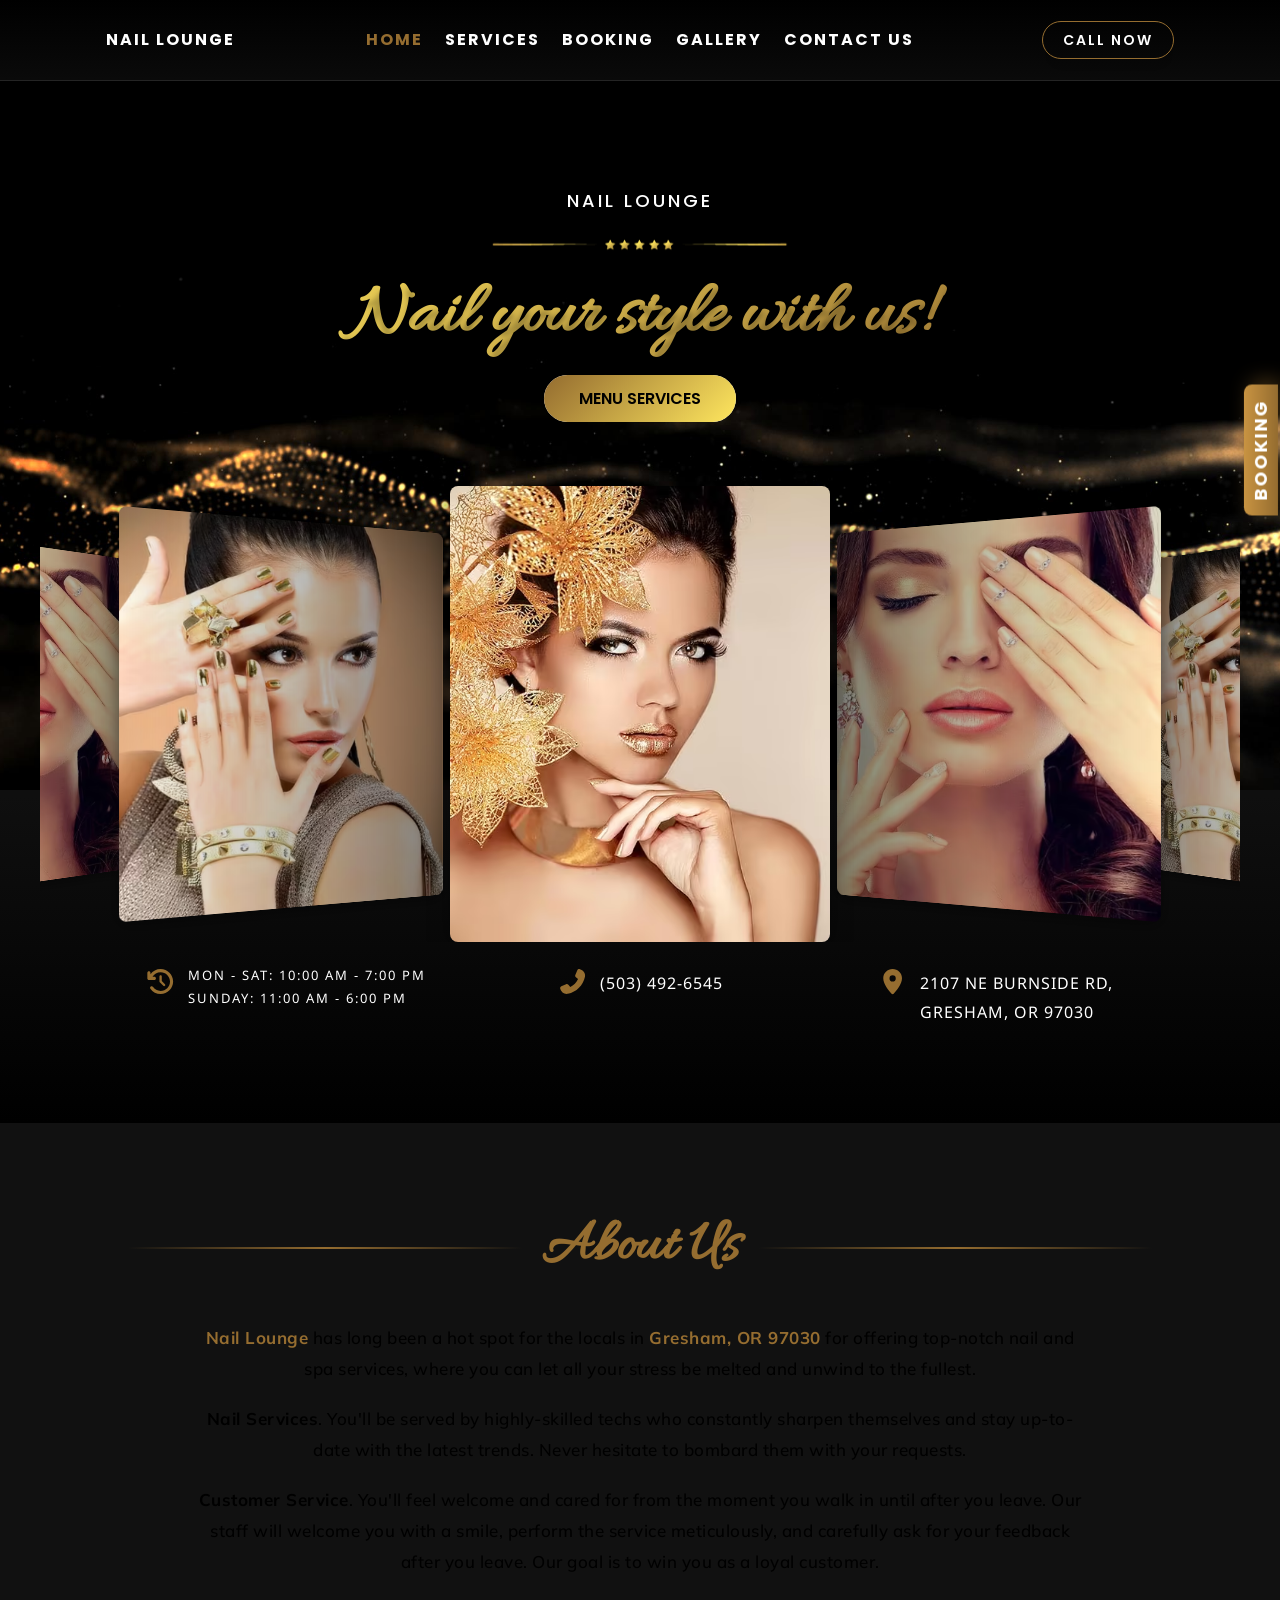
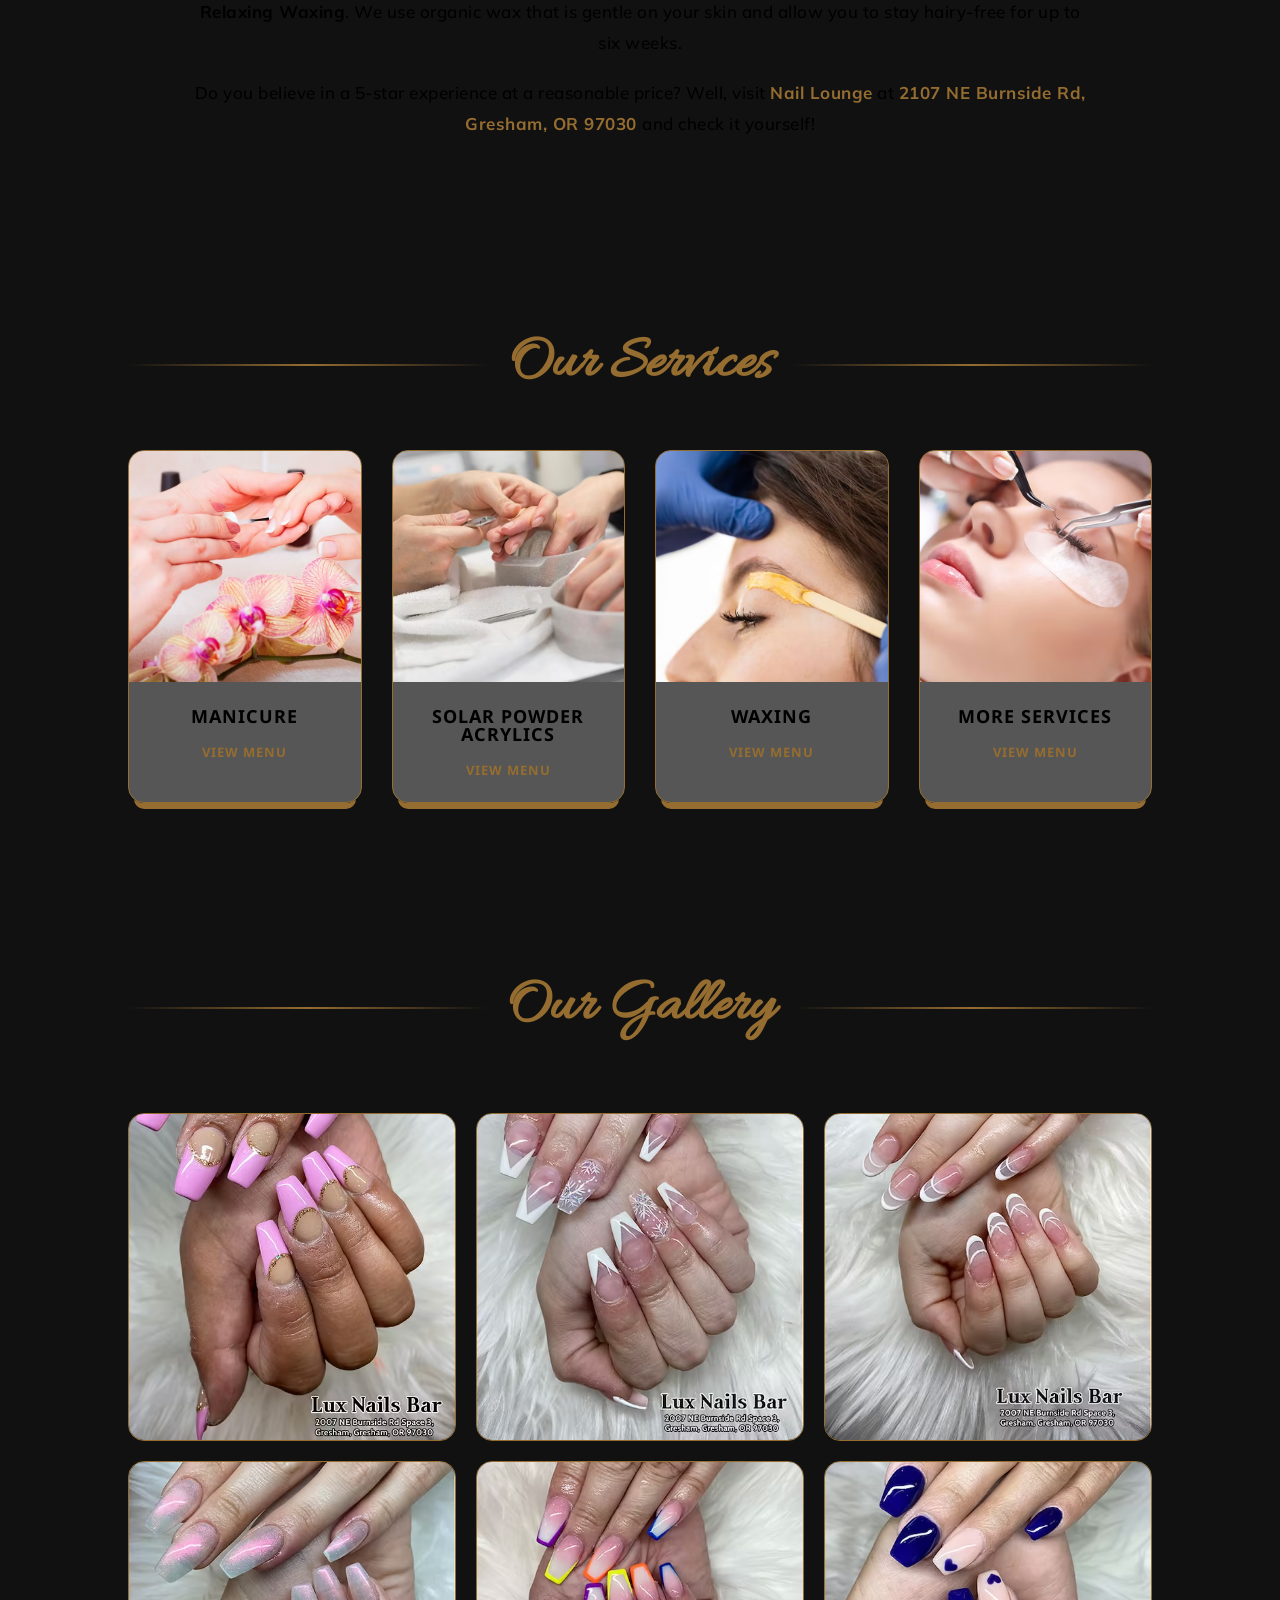
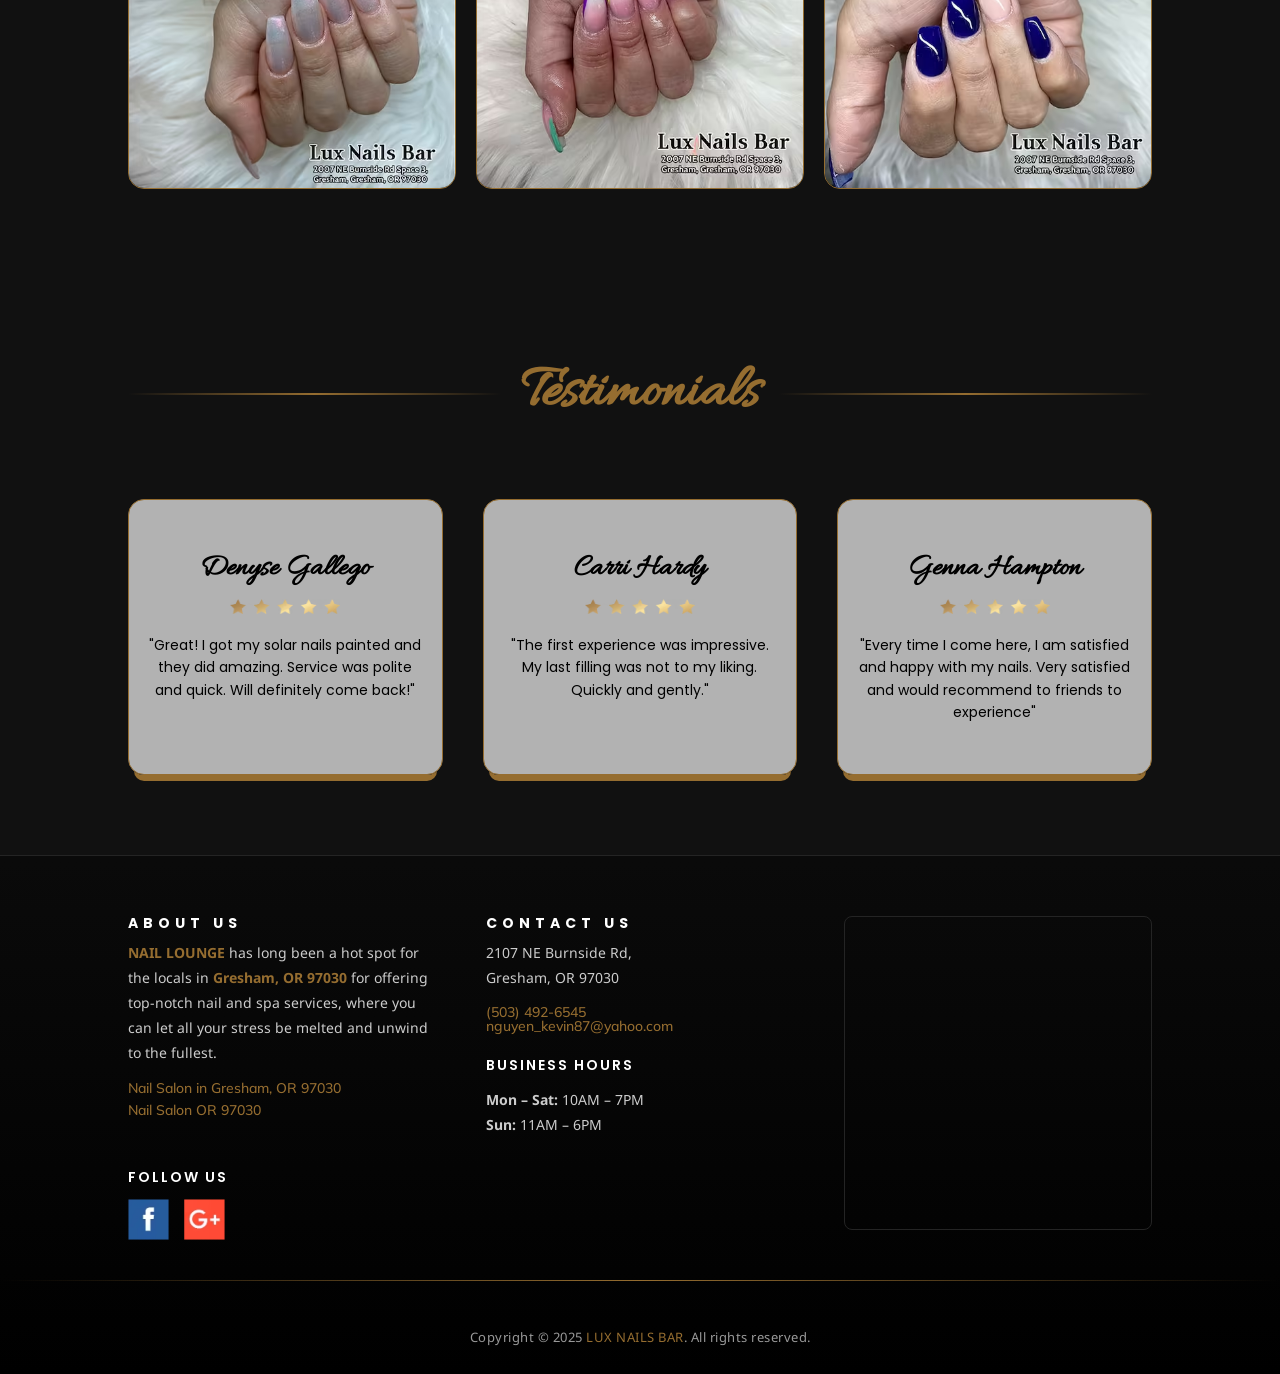
==== site/index.html @ d1840ec2 "clone code" ====
<!DOCTYPE html>
<html lang=en-US class=mdl-js style>
<meta charset=utf-8>
<link rel="stylesheet" href="css/home.css" />
<style>
    /* ── Hamburger: ẩn trên desktop, hiện trên mobile ── */
    .Header_mobileMenuBar__4RGZA {
        display: none !important;
    }

    @media (max-width: 900px) {
        .Header_mobileMenuBar__4RGZA {
            display: block !important;
        }
    }
</style>


<meta name=viewport
    content="width=device-width, initial-scale=1, maximum-scale=5, viewport-fit=cover, user-scalable=yes">







<meta http-equiv=x-ua-compatible content="ie=edge">
<meta name=theme-color content=#956d30>
<title>Home | NAIL LOUNGE</title>
<meta name=description content="Welcome to NAIL LOUNGE - Best Nail Salon in Gresham, OR 97030">
<meta name=author content="NAIL LOUNGE">
<meta name=keywords content="Best Nail salon, Nail Salon Gresham, Nail Lounge, nail services, manicure, pedicure">
<meta name=robots content="index, follow">
<meta name=googlebot content="index, follow, max-video-preview:-1, max-image-preview:large, max-snippet:-1">
<meta property=og:title content="Nail Salon 97030 | NAIL LOUNGE | Gresham, OR 97030">
<meta property=og:description content="Best Nail Salon in Gresham, OR 97030">
<meta property=og:url content=index.html>
<meta property=og:site_name content="NAIL LOUNGE">
<meta property=og:locale content=en_US>
<meta property=og:type content=website>
<meta name=twitter:card content=summary>
<meta name=twitter:title content="Nail Salon 97030 | NAIL LOUNGE | Gresham, OR 97030">
<meta name=twitter:description content="Best Nail Salon in Gresham, OR 97030">





<meta name=referrer content=no-referrer>
<link rel=icon
    href="[data-uri]">




<body class=custom-background cz-shortcut-listen=true>
    <header class=Header_header__KwdYD>
        <div class=Header_headerContainer__tHTJm>
            <div class=Header_row__3Tanc>
                <div class=Header_logoTitle__Uh0HR>
                    <p class=Header_subLogotitle__2bTb4>NAIL LOUNGE</p>
                </div>
                <div class=Header_menuColumn__2LNOf><button class="Header_mobileMenuBar__4RGZA"
                        aria-label="Toggle menu">☰</button>
                    <nav class=Header_navigation__K8EsA>
                        <ul class=Header_menu__0AeTE>
                            <li><a class=Header_active__c7HdO href=index.html>HOME</a>
                            <li><a href=services.html>SERVICES</a>
                            <li><a href=https://www.lldtek.org/salon/appt/VDFKZk1URTJOelU9 target=_blank
                                    rel="noopener noreferrer">BOOKING</a>
                            <li><a href=gallery.html>GALLERY</a>
                            <li><a href=contact.html>CONTACT US</a>
                        </ul>
                    </nav>
                </div>
                <div class=Header_buttonColumn__ZpoqR><a class=Header_bookButton__ehIhZ href=contact.html>CALL NOW</a>
                </div>
            </div>
        </div>
    </header><a href=https://www.lldtek.org/salon/appt/VDFKZk1URTJOelU9 class=FloatingBooking_floatingBooking__J___P
        target=_blank rel="noopener noreferrer">Booking</a>
    <main>
        <div class="MobileHeroMenu_headerM__RxBlF" id="mobileMenu" style="display:none">
            <nav style="padding:20px 0">
                <ul style="list-style:none;margin:0;padding:0;text-align:center">
                    <li style="padding:12px 0"><a href="index.html"
                            style="color:#fff;text-decoration:none;font-size:16px;letter-spacing:2px;font-family:Poppins,sans-serif;font-weight:600">HOME</a>
                    </li>
                    <li style="padding:12px 0"><a href="services.html"
                            style="color:#fff;text-decoration:none;font-size:16px;letter-spacing:2px;font-family:Poppins,sans-serif;font-weight:600">SERVICES</a>
                    </li>
                    <li style="padding:12px 0"><a href="https://www.lldtek.org/salon/appt/VDFKZk1URTJOelU9"
                            target="_blank" rel="noopener noreferrer"
                            style="color:#956d30;text-decoration:none;font-size:16px;letter-spacing:2px;font-family:Poppins,sans-serif;font-weight:600">BOOKING</a>
                    </li>
                    <li style="padding:12px 0"><a href="gallery.html"
                            style="color:#fff;text-decoration:none;font-size:16px;letter-spacing:2px;font-family:Poppins,sans-serif;font-weight:600">GALLERY</a>
                    </li>
                    <li style="padding:12px 0"><a href="contact.html"
                            style="color:#fff;text-decoration:none;font-size:16px;letter-spacing:2px;font-family:Poppins,sans-serif;font-weight:600">CONTACT
                            US</a></li>
                </ul>
            </nav>
        </div>
        <section class=Hero_hero__bqvNd>
            <div class=Hero_heroRow__ti1MQ>
                <div class=Hero_content__WDVga>
                    <div class=Hero_textCenter__qr11P>
                        <p class=Hero_subtitle__WCdI_>NAIL LOUNGE</p><img alt=Divider loading=lazy width=300 height=20
                            decoding=async data-nimg=1 class=Hero_dividerImage__Or0eE style=color:transparent
                            src="images/home/shared/divider.avif">
                        <h1 class=Hero_title__h4PJ2>Nail your style with us!</h1>
                        <div class=Hero_buttonWrapper__QRAUi><a class=Hero_primaryButton__RzOm7 href=services.html>Menu
                                Services</a></div>
                    </div>
                </div>
            </div>
            <div class=Hero_carouselRow__3MjbH>
                <div class="swiper Hero_swiperContainer__JSomK">
                    <div class=swiper-wrapper>
                        <div class="swiper-slide Hero_swiperSlide__fYaC6">
                            <img alt="Nail design 1" loading=lazy width=500 height=600 class=Hero_carouselImage__fv6M4
                                src="images/home/carousel/slide-1.avif">
                        </div>
                        <div class="swiper-slide Hero_swiperSlide__fYaC6">
                            <img alt="Nail design 2" loading=lazy width=500 height=600 class=Hero_carouselImage__fv6M4
                                src="images/home/carousel/slide-2.avif">
                        </div>
                        <div class="swiper-slide Hero_swiperSlide__fYaC6">
                            <img alt="Nail design 3" loading=lazy width=500 height=600 class=Hero_carouselImage__fv6M4
                                src="images/home/carousel/slide-3.avif">
                        </div>
                        <div class="swiper-slide Hero_swiperSlide__fYaC6">
                            <img alt="Nail design 4" loading=lazy width=500 height=600 class=Hero_carouselImage__fv6M4
                                src="images/home/carousel/slide-1.avif">
                        </div>
                        <div class="swiper-slide Hero_swiperSlide__fYaC6">
                            <img alt="Nail design 5" loading=lazy width=500 height=600 class=Hero_carouselImage__fv6M4
                                src="images/home/carousel/slide-2.avif">
                        </div>
                        <div class="swiper-slide Hero_swiperSlide__fYaC6">
                            <img alt="Nail design 6" loading=lazy width=500 height=600 class=Hero_carouselImage__fv6M4
                                src="images/home/carousel/slide-3.avif">
                        </div>
                        <div class="swiper-slide Hero_swiperSlide__fYaC6">
                            <img alt="Nail design 7" loading=lazy width=500 height=600 class=Hero_carouselImage__fv6M4
                                src="images/home/carousel/slide-1.avif">
                        </div>
                        <div class="swiper-slide Hero_swiperSlide__fYaC6">
                            <img alt="Nail design 8" loading=lazy width=500 height=600 class=Hero_carouselImage__fv6M4
                                src="images/home/carousel/slide-2.avif">
                        </div>
                        <div class="swiper-slide Hero_swiperSlide__fYaC6">
                            <img alt="Nail design 9" loading=lazy width=500 height=600 class=Hero_carouselImage__fv6M4
                                src="images/home/carousel/slide-3.avif">
                        </div>
                    </div>

                </div>
            </div>
        </section>
        <section class=Details_aboutSection__KSnHx>
            <div class=Details_container__tHiRa>
                <div class=Details_grid__WE5sL>
                    <div class=Details_column__oeg1X>
                        <div class=Details_blurb__5jNIH>
                            <div class=Details_contentWrapper__7oOv6>
                                <div><svg data-prefix=fas data-icon=clock-rotate-left
                                        class="svg-inline--fa fa-clock-rotate-left Details_icon__qxLqD" role=img
                                        viewBox="0 0 576 512" aria-hidden=true>
                                        <path fill=currentColor
                                            d="M288 64c106 0 192 86 192 192S394 448 288 448c-65.2 0-122.9-32.5-157.6-82.3-10.1-14.5-30.1-18-44.6-7.9s-18 30.1-7.9 44.6C124.1 468.6 201 512 288 512 429.4 512 544 397.4 544 256S429.4 0 288 0C202.3 0 126.5 42.1 80 106.7L80 80c0-17.7-14.3-32-32-32S16 62.3 16 80l0 112c0 17.7 14.3 32 32 32l24.6 0c.5 0 1 0 1.5 0l86 0c17.7 0 32-14.3 32-32s-14.3-32-32-32l-38.3 0C154.9 102.6 217 64 288 64zm24 88c0-13.3-10.7-24-24-24s-24 10.7-24 24l0 104c0 6.4 2.5 12.5 7 17l72 72c9.4 9.4 24.6 9.4 33.9 0s9.4-24.6 0-33.9l-65-65 0-94.1z">
                                        </path>
                                    </svg></div>
                                <div class=Details_iconList__n2k1k>
                                    <div class=Details_listItem__P3nY6><span>MON - SAT: 10:00 AM - 7:00 PM</span></div>
                                    <div class=Details_listItem__P3nY6><span>SUNDAY: 11:00 AM - 6:00 PM</span></div>
                                </div>
                            </div>
                        </div>
                    </div>
                    <div class=Details_column__oeg1X>
                        <div class=Details_blurb__5jNIH>
                            <div class=Details_contentWrapper__7oOv6>
                                <div><svg data-prefix=fas data-icon=phone-flip
                                        class="svg-inline--fa fa-phone-flip Details_icon__qxLqD" role=img
                                        viewBox="0 0 512 512" aria-hidden=true>
                                        <path fill=currentColor
                                            d="M351.8 25c7.8-18.8 28.4-28.9 48.1-23.5l5.5 1.5c64.6 17.6 119.8 80.2 103.7 156.4-37.1 175-174.8 312.7-349.8 349.8-76.3 16.2-138.8-39.1-156.4-103.7l-1.5-5.5c-5.4-19.7 4.7-40.3 23.5-48.1l97.3-40.5c16.5-6.9 35.6-2.1 47 11.8l38.6 47.2c70.3-34.9 126.8-93.3 159.3-164.9l-44.1-36.1c-13.9-11.3-18.6-30.4-11.8-47L351.8 25z">
                                        </path>
                                    </svg></div>
                                <div class=Details_content__yVC3H>
                                    <p class=Details_text__zLjYE>(503) 492-6545</p>
                                </div>
                            </div>
                        </div>
                    </div>
                    <div class=Details_column__oeg1X>
                        <div class=Details_blurb__5jNIH>
                            <div class=Details_contentWrapper__7oOv6>
                                <div><svg data-prefix=fas data-icon=location-dot
                                        class="svg-inline--fa fa-location-dot Details_icon__qxLqD" role=img
                                        viewBox="0 0 384 512" aria-hidden=true>
                                        <path fill=currentColor
                                            d="M0 188.6C0 84.4 86 0 192 0S384 84.4 384 188.6c0 119.3-120.2 262.3-170.4 316.8-11.8 12.8-31.5 12.8-43.3 0-50.2-54.5-170.4-197.5-170.4-316.8zM192 256a64 64 0 1 0 0-128 64 64 0 1 0 0 128z">
                                        </path>
                                    </svg></div>
                                <div class=Details_content__yVC3H>
                                    <p class=Details_text__zLjYE>2107 NE BURNSIDE RD,<br>GRESHAM, OR 97030</p>
                                </div>
                            </div>
                        </div>
                    </div>
                </div>
            </div>
        </section>
        <section class=About_aboutSection__yJwVd>
            <div class=About_container__k5jTA>
                <div class=About_headerWrapper__32lB3>
                    <div class=About_dividerBefore__FDpzo></div>
                    <h2 class=About_sectionTitle__6_fnl>About Us</h2>
                    <div class=About_dividerAfter__S3n1m></div>
                </div>
                <div class=About_contentWrapper__KxWSE>
                    <p class=About_paragraph__8xOyj><a href=index.html class=About_link___ZYbW>Nail
                            Lounge</a> has long been a hot spot for the locals in <a href=index.html
                            class=About_link___ZYbW><strong>Gresham, OR 97030</strong></a> for offering top-notch nail
                        and spa services, where you can let all your stress be melted and unwind to the fullest.
                    <p class=About_paragraph__8xOyj><strong>Nail Services</strong>. You'll be served by highly-skilled
                        techs who constantly sharpen themselves and stay up-to-date with the latest trends. Never
                        hesitate to bombard them with your requests.
                    <p class=About_paragraph__8xOyj><strong>Customer Service</strong>. You'll feel welcome and cared for
                        from the moment you walk in until after you leave. Our staff will welcome you with a smile,
                        perform the service meticulously, and carefully ask for your feedback after you leave. Our goal
                        is to win you as a loyal customer.
                    <p class=About_paragraph__8xOyj><strong>Relaxing Waxing</strong>. We use organic wax that is gentle
                        on your skin and allow you to stay hairy-free for up to six weeks.
                    <p class=About_paragraph__8xOyj>Do you believe in a 5-star experience at a reasonable price? Well,
                        visit <a href=index.html class=About_link___ZYbW>Nail Lounge</a> at <a href=index.html
                            class=About_link___ZYbW>2107 NE Burnside Rd, Gresham, OR
                            97030 </a> and check it yourself!</p>
                </div>
            </div>
        </section>
        <section class=ServiceCards_servicesSection__Gm_lR>
            <div class=ServiceCards_container__ZVzs9>
                <div class=ServiceCards_headerWrapper__ZKwPq>
                    <div class=ServiceCards_dividerBefore__8OWWx></div>
                    <h2 class=ServiceCards_sectionTitle__l8E9U>Our Services</h2>
                    <div class=ServiceCards_dividerAfter__wz5sD></div>
                </div>
                <div class=ServiceCards_cardsGrid__s9q0S><a class=ServiceCards_serviceCard__QWpIY
                        href=services.html#manicure>
                        <div class=ServiceCards_cardImage__tiWye><img alt=Manicure loading=lazy width=400 height=300
                                decoding=async data-nimg=1 style=color:transparent
                                src="images/home/services-preview/manicure.avif"></div>
                        <div class=ServiceCards_cardContent__scK_x>
                            <h3 class=ServiceCards_cardTitle__ib38e>Manicure</h3><span
                                class=ServiceCards_cardSubtitle__8FiYI>view menu</span>
                        </div>
                    </a><a class=ServiceCards_serviceCard__QWpIY href=services.html#acrylics>
                        <div class=ServiceCards_cardImage__tiWye><img alt="Solar Powder Acrylics" loading=lazy width=400
                                height=300 decoding=async data-nimg=1 style=color:transparent
                                src="images/home/services-preview/solar-acrylics.avif"></div>
                        <div class=ServiceCards_cardContent__scK_x>
                            <h3 class=ServiceCards_cardTitle__ib38e>Solar Powder Acrylics</h3><span
                                class=ServiceCards_cardSubtitle__8FiYI>view menu</span>
                        </div>
                    </a><a class=ServiceCards_serviceCard__QWpIY href=services.html#waxing>
                        <div class=ServiceCards_cardImage__tiWye><img alt=Waxing loading=lazy width=400 height=300
                                decoding=async data-nimg=1 style=color:transparent
                                src="images/home/services-preview/waxing.avif"></div>
                        <div class=ServiceCards_cardContent__scK_x>
                            <h3 class=ServiceCards_cardTitle__ib38e>Waxing</h3><span
                                class=ServiceCards_cardSubtitle__8FiYI>view menu</span>
                        </div>
                    </a><a class=ServiceCards_serviceCard__QWpIY href=services.html>
                        <div class=ServiceCards_cardImage__tiWye><img alt="More Services" loading=lazy width=400
                                height=300 decoding=async data-nimg=1 style=color:transparent
                                src="images/home/services-preview/more-services.avif"></div>
                        <div class=ServiceCards_cardContent__scK_x>
                            <h3 class=ServiceCards_cardTitle__ib38e>More Services</h3><span
                                class=ServiceCards_cardSubtitle__8FiYI>view menu</span>
                        </div>
                    </a></div>
            </div>
        </section>
        <section class=Gallery_gallerySection__pZAQA>
            <div class=Gallery_container__Azh6d>
                <div class=Gallery_headerWrapper__8rFWt>
                    <div class=Gallery_dividerBefore__FZ1JK></div>
                    <h2 class=Gallery_sectionTitle__gwzkM>Our Gallery</h2>
                    <div class=Gallery_dividerAfter__BxFYP></div>
                </div>
                <div class=Gallery_galleryGrid__xz0iU>
                    <div class="Gallery_galleryItem__9URvP Gallery_largeItem__pTKUL"><img alt="Gallery image 1"
                            loading=lazy width=600 height=500 decoding=async data-nimg=1
                            class=Gallery_galleryImage__EDlly style=color:transparent
                            src="images/home/gallery-preview/preview-1.avif"><a href=gallery.html
                            class=Gallery_moreGalleryOverlay__x_f6G><span class=Gallery_overlayText__rL6ni>More
                                Gallery</span></a></div>
                    <div class="Gallery_galleryItem__9URvP Gallery_smallItem__JB2qn"><img alt="Gallery image 2"
                            loading=lazy width=300 height=300 decoding=async data-nimg=1
                            class=Gallery_galleryImage__EDlly style=color:transparent
                            src="images/home/gallery-preview/preview-2.avif"><a href=gallery.html
                            class=Gallery_moreGalleryOverlay__x_f6G><span class=Gallery_overlayText__rL6ni>More
                                Gallery</span></a></div>
                    <div class="Gallery_galleryItem__9URvP Gallery_smallItem__JB2qn"><img alt="Gallery image 3"
                            loading=lazy width=300 height=300 decoding=async data-nimg=1
                            class=Gallery_galleryImage__EDlly style=color:transparent
                            src="images/home/gallery-preview/preview-3.avif"><a href=gallery.html
                            class=Gallery_moreGalleryOverlay__x_f6G><span class=Gallery_overlayText__rL6ni>More
                                Gallery</span></a></div>
                    <div class="Gallery_galleryItem__9URvP Gallery_smallItem__JB2qn"><img alt="Gallery image 4"
                            loading=lazy width=300 height=300 decoding=async data-nimg=1
                            class=Gallery_galleryImage__EDlly style=color:transparent
                            src="images/home/gallery-preview/preview-4.avif"><a href=gallery.html
                            class=Gallery_moreGalleryOverlay__x_f6G><span class=Gallery_overlayText__rL6ni>More
                                Gallery</span></a></div>
                    <div class="Gallery_galleryItem__9URvP Gallery_smallItem__JB2qn"><img alt="Gallery image 5"
                            loading=lazy width=300 height=300 decoding=async data-nimg=1
                            class=Gallery_galleryImage__EDlly style=color:transparent
                            src="images/home/gallery-preview/preview-5.avif"><a href=gallery.html
                            class=Gallery_moreGalleryOverlay__x_f6G><span class=Gallery_overlayText__rL6ni>More
                                Gallery</span></a></div>
                    <div class="Gallery_galleryItem__9URvP Gallery_smallItem__JB2qn"><img alt="Gallery image 6"
                            loading=lazy width=300 height=300 decoding=async data-nimg=1
                            class=Gallery_galleryImage__EDlly style=color:transparent
                            src="images/home/gallery-preview/preview-6.avif"><a href=gallery.html
                            class=Gallery_moreGalleryOverlay__x_f6G><span class=Gallery_overlayText__rL6ni>More
                                Gallery</span></a></div>
                </div>
            </div>
        </section>
        <section class=Testimonials_testimonialsSection__ySY3S>
            <div class=Testimonials_container__dhYVO>
                <div class=Testimonials_headerWrapper__KwKDp>
                    <div class=Testimonials_dividerBefore__7D8Bp></div>
                    <h2 class=Testimonials_sectionTitle__Zp__d>Testimonials</h2>
                    <div class=Testimonials_dividerAfter__5i_ww></div>
                </div>
                <div class=Testimonials_testimonialsGrid__hrtoi>
                    <div class=Testimonials_testimonialCard__tRMiJ>
                        <h3 class=Testimonials_testimonialName__qnIRT>Denyse Gallego</h3>
                        <div class=Testimonials_starsWrapper__klmSy><img alt="5 stars" loading=lazy width=100 height=20
                                decoding=async data-nimg=1 class=Testimonials_starImage__SHLGf
                                style="color:transparent;background-blend-mode:normal!important;background-clip:content-box!important;background-position:50% 50%!important;background-color:rgba(0,0,0,0)!important;background-image:var(--sf-img-26)!important;background-size:contain!important;background-origin:content-box!important;background-repeat:no-repeat!important"
                                srcset
                                src='data:image/svg+xml,<svg xmlns="http://www.w3.org/2000/svg" width="128" height="17"><rect fill-opacity="0"/></svg>'
                                sizes></div>
                        <p class=Testimonials_testimonialQuote__4fEyz>"Great! I got my solar nails painted and they did
                            amazing. Service was polite and quick. Will definitely come back!"</p>
                    </div>
                    <div class=Testimonials_testimonialCard__tRMiJ>
                        <h3 class=Testimonials_testimonialName__qnIRT>Carri Hardy</h3>
                        <div class=Testimonials_starsWrapper__klmSy><img alt="5 stars" loading=lazy width=100 height=20
                                decoding=async data-nimg=1 class=Testimonials_starImage__SHLGf
                                style="color:transparent;background-blend-mode:normal!important;background-clip:content-box!important;background-position:50% 50%!important;background-color:rgba(0,0,0,0)!important;background-image:var(--sf-img-26)!important;background-size:contain!important;background-origin:content-box!important;background-repeat:no-repeat!important"
                                srcset
                                src='data:image/svg+xml,<svg xmlns="http://www.w3.org/2000/svg" width="128" height="17"><rect fill-opacity="0"/></svg>'
                                sizes></div>
                        <p class=Testimonials_testimonialQuote__4fEyz>"The first experience was impressive. My last
                            filling was not to my liking. Quickly and gently."</p>
                    </div>
                    <div class=Testimonials_testimonialCard__tRMiJ>
                        <h3 class=Testimonials_testimonialName__qnIRT>Genna Hampton</h3>
                        <div class=Testimonials_starsWrapper__klmSy><img alt="5 stars" loading=lazy width=100 height=20
                                decoding=async data-nimg=1 class=Testimonials_starImage__SHLGf
                                style="color:transparent;background-blend-mode:normal!important;background-clip:content-box!important;background-position:50% 50%!important;background-color:rgba(0,0,0,0)!important;background-image:var(--sf-img-26)!important;background-size:contain!important;background-origin:content-box!important;background-repeat:no-repeat!important"
                                srcset
                                src='data:image/svg+xml,<svg xmlns="http://www.w3.org/2000/svg" width="128" height="17"><rect fill-opacity="0"/></svg>'
                                sizes></div>
                        <p class=Testimonials_testimonialQuote__4fEyz>"Every time I come here, I am satisfied and happy
                            with my nails. Very satisfied and would recommend to friends to experience"</p>
                    </div>
                </div>
            </div>
        </section>
    </main>
    <footer class=Footer_footer__pQtti>
        <div class=Footer_footerContent__yAl3k>
            <div class=Footer_footerGrid__K31Dz>
                <div class=Footer_footerColumn__kGECR>
                    <h3 class=Footer_columnTitle__WcnMX>About us</h3>
                    <p class=Footer_description__0Aa9w><a class=Footer_link__TBOP7 href=index.html><strong>NAIL
                                LOUNGE</strong></a> has long been a hot
                        spot for the locals in <a class=Footer_link__TBOP7 href=index.html><strong>Gresham, OR
                                97030</strong></a> for offering
                        top-notch nail and spa services, where you can let all your stress be melted and unwind to the
                        fullest.
                    <div class=Footer_links__cFiYr>
                        <p><a class=Footer_link__TBOP7 href=index.html>Nail Salon in Gresham, OR
                                97030</a>
                        <p><a class=Footer_link__TBOP7 href=index.html>Nail Salon OR 97030</a></p>
                    </div>
                    <h4 class=Footer_socialTitle__L9L_z>follow us</h4>
                    <div class=Footer_socialIcons__PPLhr><a href=https://www.facebook.com/LuxNailsBarGresham
                            target=_blank rel=noopener><img alt=Facebook loading=lazy width=41 height=41 decoding=async
                                data-nimg=1 style=color:transparent src="images/home/shared/facebook.avif"></a><a
                            href=https://maps.app.goo.gl/Nu6PB9Vs91iM4k7MA target=_blank rel=noopener><img
                                alt="Google Maps" loading=lazy width=41 height=41 decoding=async data-nimg=1
                                style=color:transparent src="images/home/shared/google-maps.avif"></a></div>
                </div>
                <div class=Footer_footerColumn__kGECR>
                    <h3 class=Footer_columnTitle__WcnMX>Contact us</h3>
                    <p class=Footer_address__WjXEO>2107 NE Burnside Rd,<br>Gresham, OR 97030
                    <p><a href=tel:+15034926545 class=Footer_link__TBOP7>(503) 492-6545</a>
                    <p><a href=mailto:nguyen_kevin87@yahoo.com class=Footer_link__TBOP7>nguyen_kevin87@yahoo.com</a>
                    <h4 class=Footer_hoursTitle__iZkV5>Business Hours</h4>
                    <p class=Footer_hours__INpXF><strong>Mon – Sat:</strong> <span>10AM –
                            7PM</span><br><strong>Sun:</strong> <span>11AM – 6PM</span></p>
                </div>
                <div class=Footer_footerColumn__kGECR>
                    <div class=Footer_mapContainer__PXik7><iframe
                            src="https://maps.google.com/maps?q=Nail+Lounge+2107+NE+Burnside+Rd+Gresham+OR+97030&output=embed&hl=en"
                            width="100%" height="310" style="border:0" allowfullscreen="" loading="lazy"
                            referrerpolicy="no-referrer-when-downgrade"></iframe>
                    </div>
                </div>
            </div>
        </div>
        <div class=Footer_divider__YAbaq></div>
        <div class=Footer_copyright__j4atB>
            <p>Copyright © 2025 <a class=Footer_link__TBOP7 href=index.html>LUX NAILS BAR</a>.
                All rights reserved.</p>
        </div>
        </div>
    </footer><next-route-announcer style=position:absolute><template shadowrootmode=open>
            <div aria-live=assertive id=__next-route-announcer__ role=alert
                style=position:absolute;border:0px;height:1px;margin:-1px;padding:0px;width:1px;clip:rect(0px,0px,0px,0px);overflow:hidden;white-space:nowrap;overflow-wrap:normal>
            </div>
        </template></next-route-announcer>
    <div id=eJOY__extension_ai_adv_root class=eJOY__extension_ai_adv_root_class>
        <div class=wrapperAiAssEjoy>
            <div class="containerSumEjoyIcon sf-hidden"></div>
            <div class="eJOY__container eJOY__container_scroll">
                <div
                    style=display:flex;justify-content:space-between;align-items:center;margin-bottom:10px;padding-left:12px>


                </div>
            </div>
        </div>
    </div>
    <div id=eJOY__extension_root class=eJOY__extension_root_class style=all:unset><template shadowrootmode=open>

            <div id=eJOY__extension_shadow>
                <div class=wrapperEjoy>
                    <div class=container style=display:none></div><span
                        style="position:absolute;top:1px;left:1px;opacity:0;pointer-events:none;background-color:rgb(229,56,56);border:1px solid rgb(229,56,56);border-radius:16px;display:flex;justify-content:center;color:rgb(255,255,255);z-index:2147483647;font-size:8px;min-width:12px;min-height:12px;line-height:11px;align-items:center">1</span><span
                        style="position:absolute;top:1px;opacity:0;pointer-events:none;background-color:rgba(2,2,2,0.9);border-radius:4px;padding:4px 10px;display:flex;min-width:100px;justify-content:center;color:rgb(255,255,255);z-index:2147483647;font-size:12px;min-height:12px;line-height:16px;align-items:center"></span>
                </div>
            </div>
        </template></div>
    <script>
        (function () {
            var btn = document.querySelector('.Header_mobileMenuBar__4RGZA');
            var menu = document.getElementById('mobileMenu');
            if (!btn || !menu) return;
            btn.addEventListener('click', function () {
                var open = menu.style.display === 'block';
                menu.style.display = open ? 'none' : 'block';
                btn.style.transform = open ? '' : 'rotate(90deg)';
            });
        })();
    </script>

    <link rel="stylesheet" href="https://cdn.jsdelivr.net/npm/swiper@11/swiper-bundle.min.css" />
    <script src="https://cdn.jsdelivr.net/npm/swiper@11/swiper-bundle.min.js"></script>
    <script>
        (function () {
            var el = document.querySelector('.Hero_swiperContainer__JSomK, .swiper');
            if (!el) return;
            // Reset inline transform set by SingleFile snapshot
            var wrapper = el.querySelector('.swiper-wrapper');
            if (wrapper) {
                wrapper.style.transform = '';
                wrapper.style.transitionDuration = '';
            }
            el.querySelectorAll('.swiper-slide').forEach(function (s) {
                s.style.transform = '';
                s.style.transitionDuration = '';
                s.style.zIndex = '';
            });
            new Swiper(el, {
                effect: 'coverflow',
                grabCursor: true,
                centeredSlides: true,
                slidesPerView: 3,
                spaceBetween: 30,
                breakpoints: {
                    0: { slidesPerView: 1, spaceBetween: 10 },
                    600: { slidesPerView: 2, spaceBetween: 20 },
                    900: { slidesPerView: 3, spaceBetween: 30 },
                },
                loop: true,
                loopAdditionalSlides: 3,
                speed: 700,
                autoplay: { delay: 1000, disableOnInteraction: false },
                coverflowEffect: {
                    rotate: 30,
                    stretch: 0,
                    depth: 200,
                    modifier: 1,
                    slideShadows: true,
                },

            });
        })();
    </script>
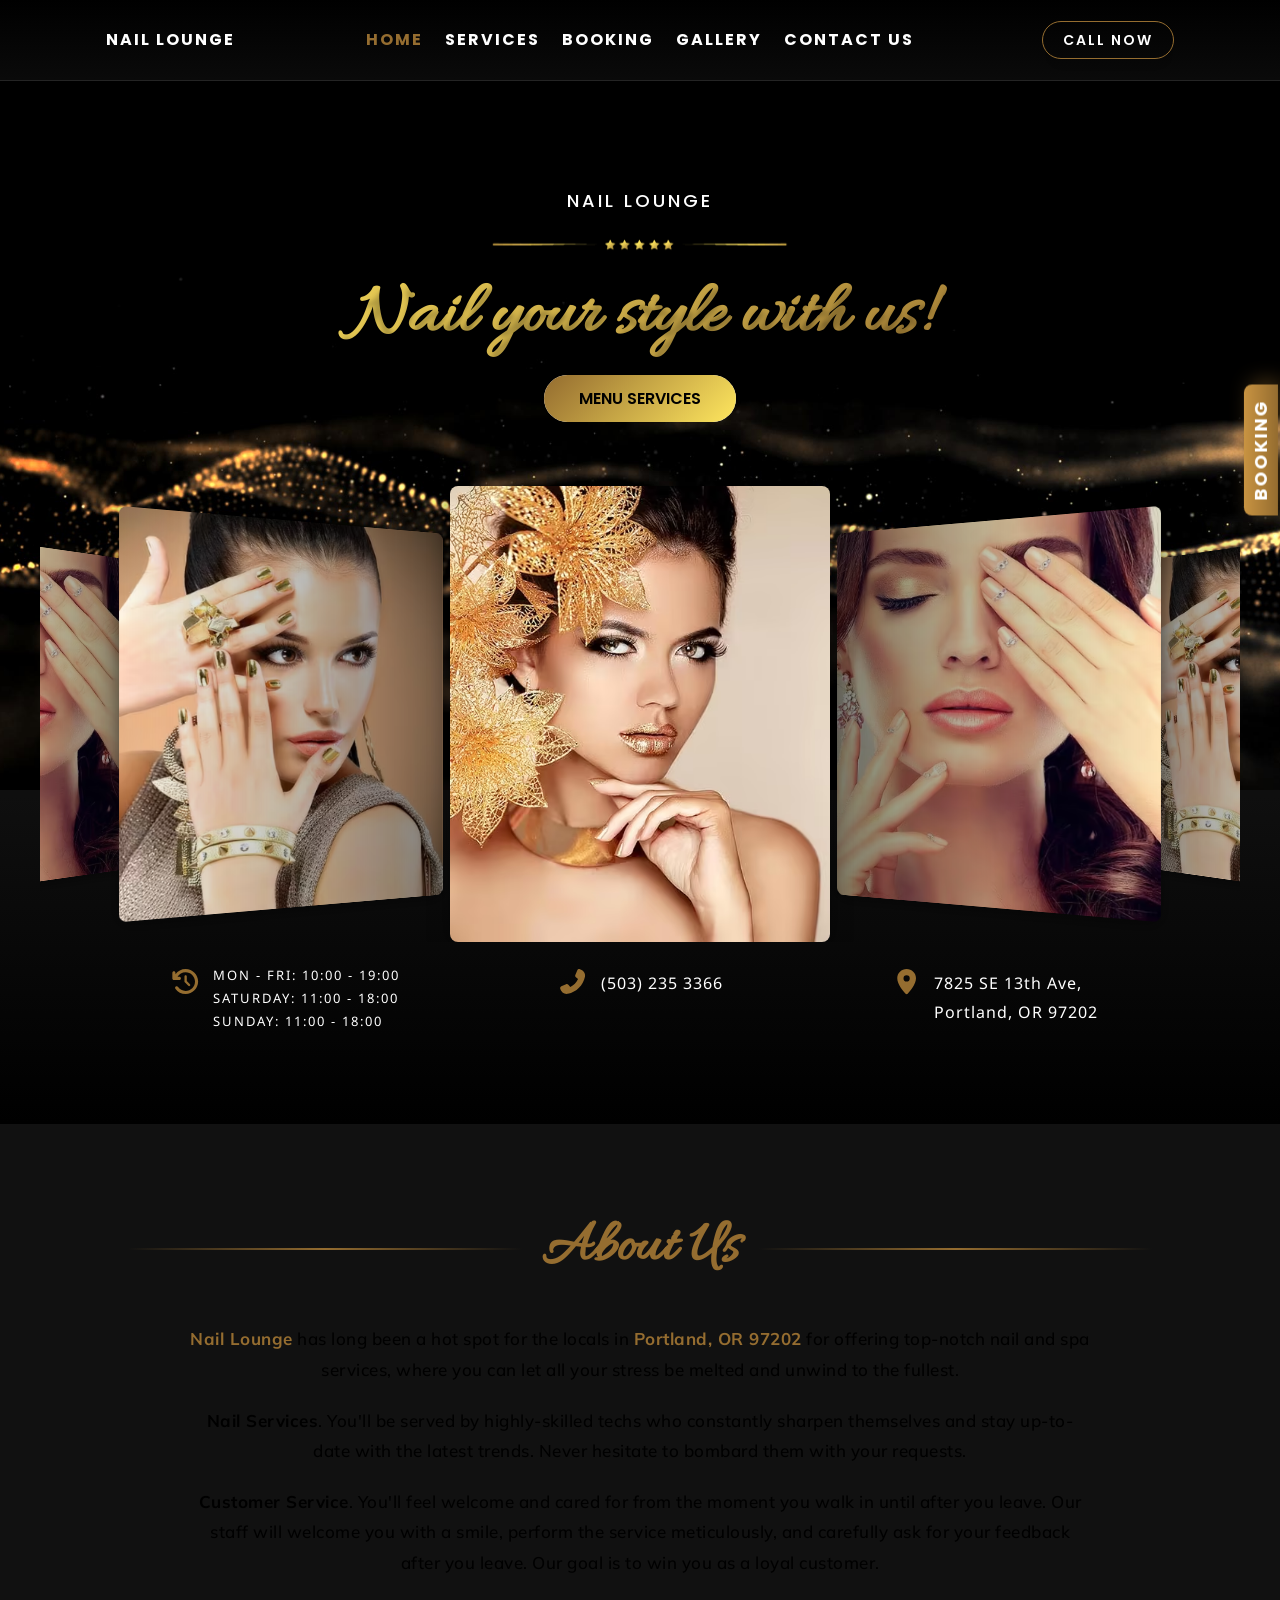
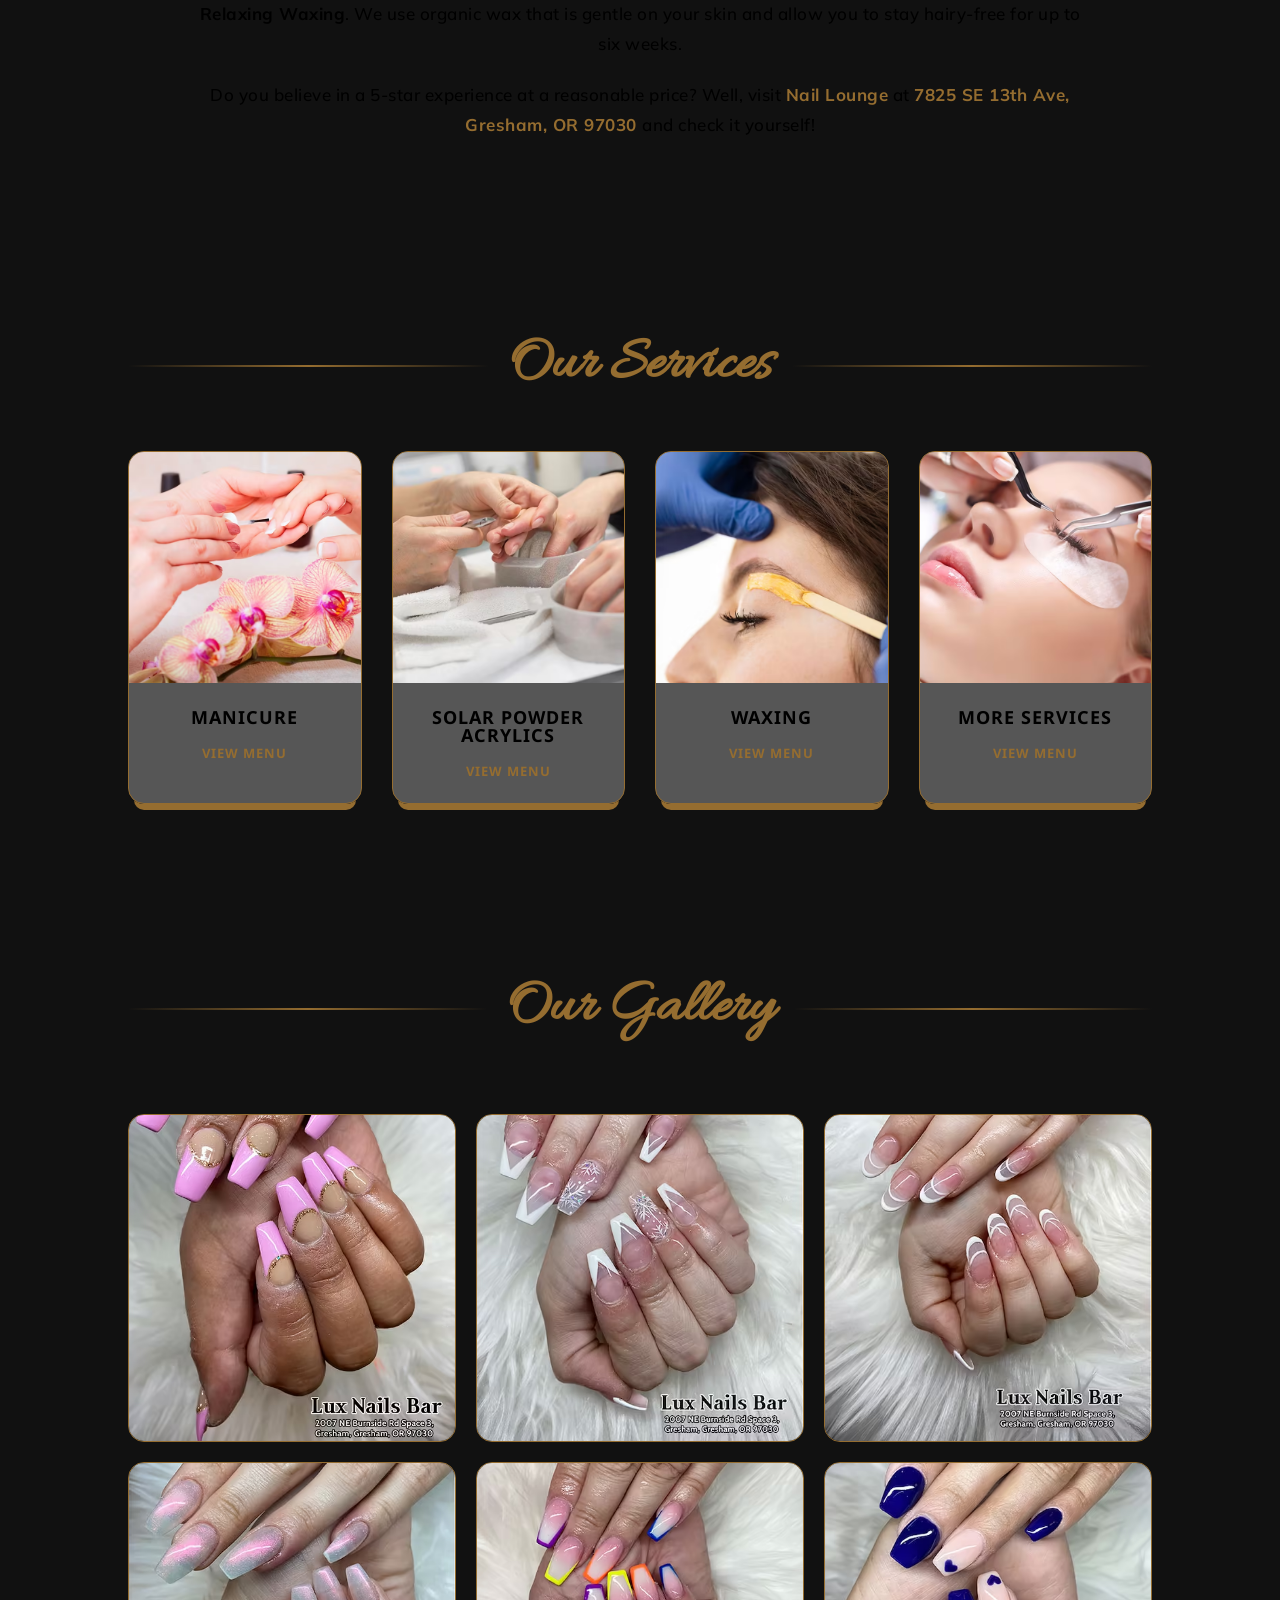
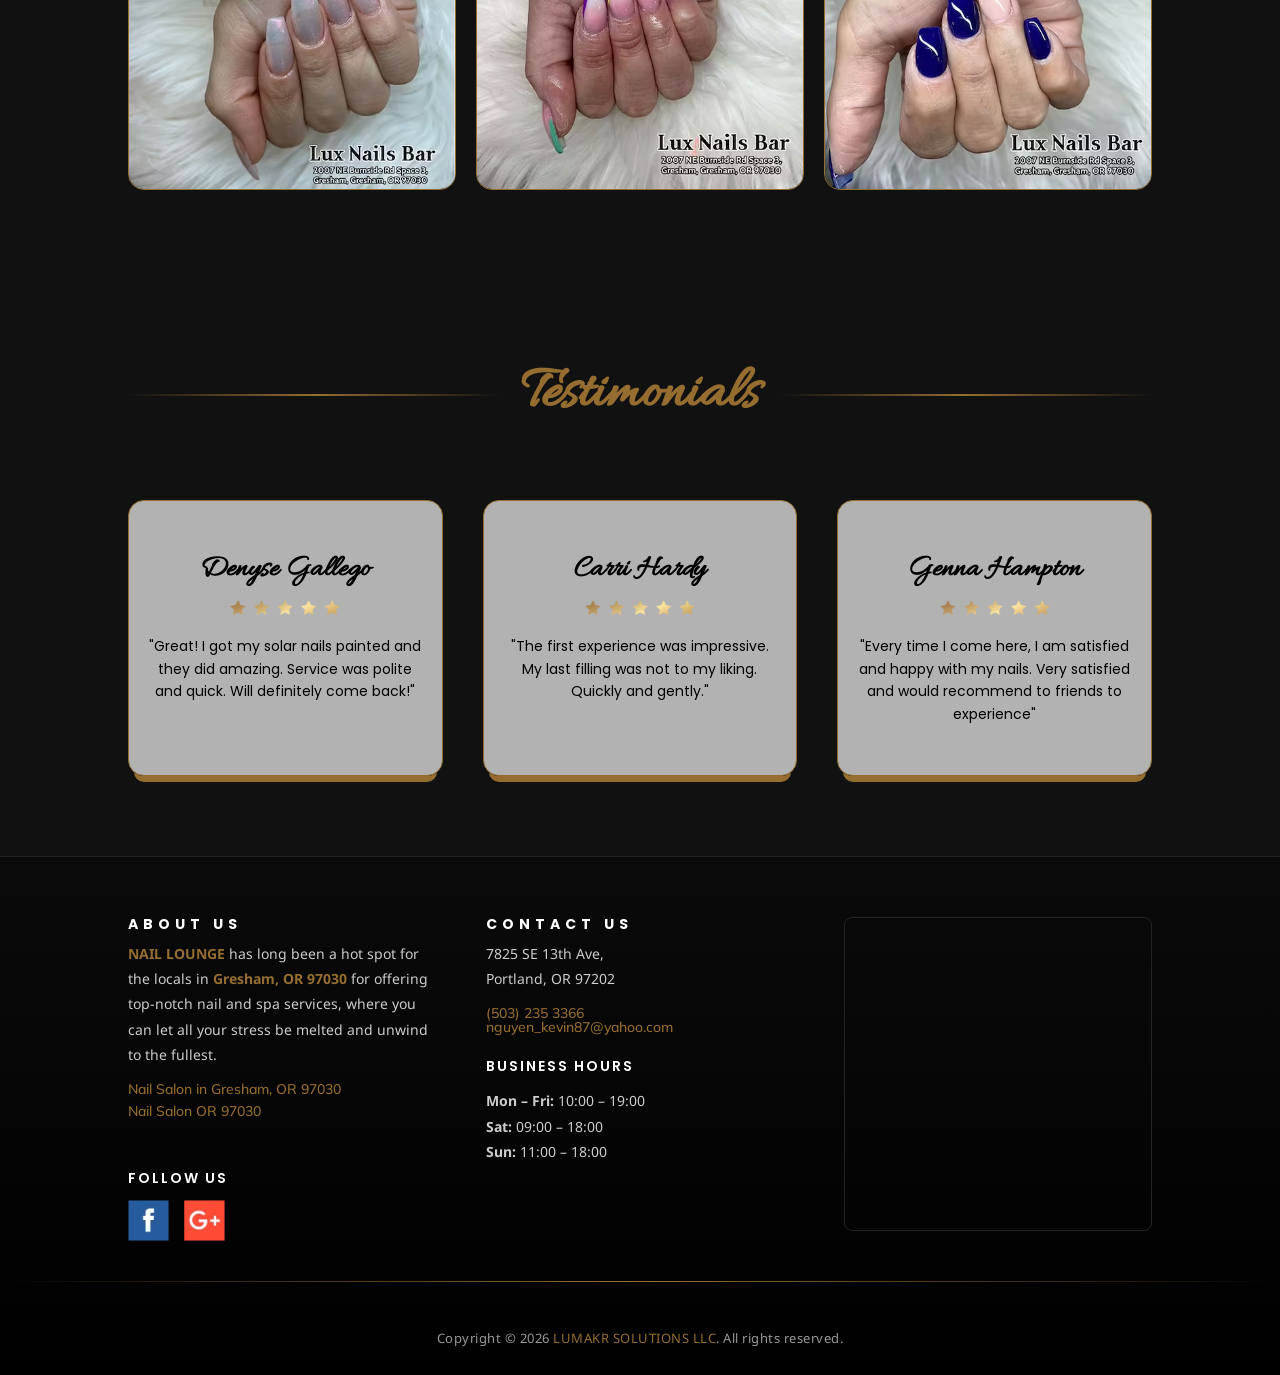
==== commit 576b3b81: "change inffo" ====
--- a/site/index.html
+++ b/site/index.html
@@ -28,20 +28,20 @@
 <meta http-equiv=x-ua-compatible content="ie=edge">
 <meta name=theme-color content=#956d30>
 <title>Home | NAIL LOUNGE</title>
-<meta name=description content="Welcome to NAIL LOUNGE - Best Nail Salon in Gresham, OR 97030">
+<meta name=description content="Welcome to NAIL LOUNGE - Best Nail Salon in Portland, OR 97202">
 <meta name=author content="NAIL LOUNGE">
 <meta name=keywords content="Best Nail salon, Nail Salon Gresham, Nail Lounge, nail services, manicure, pedicure">
 <meta name=robots content="index, follow">
 <meta name=googlebot content="index, follow, max-video-preview:-1, max-image-preview:large, max-snippet:-1">
-<meta property=og:title content="Nail Salon 97030 | NAIL LOUNGE | Gresham, OR 97030">
-<meta property=og:description content="Best Nail Salon in Gresham, OR 97030">
+<meta property=og:title content="Nail Salon 97030 | NAIL LOUNGE | Portland, OR 97202">
+<meta property=og:description content="Best Nail Salon in Portland, OR 97202">
 <meta property=og:url content=index.html>
 <meta property=og:site_name content="NAIL LOUNGE">
 <meta property=og:locale content=en_US>
 <meta property=og:type content=website>
 <meta name=twitter:card content=summary>
-<meta name=twitter:title content="Nail Salon 97030 | NAIL LOUNGE | Gresham, OR 97030">
-<meta name=twitter:description content="Best Nail Salon in Gresham, OR 97030">
+<meta name=twitter:title content="Nail Salon 97030 | NAIL LOUNGE | Portland, OR 97202">
+<meta name=twitter:description content="Best Nail Salon in Portland, OR 97202">
 
 
 
@@ -67,7 +67,7 @@
                         <ul class=Header_menu__0AeTE>
                             <li><a class=Header_active__c7HdO href=index.html>HOME</a>
                             <li><a href=services.html>SERVICES</a>
-                            <li><a href=https://www.lldtek.org/salon/appt/VDFKZk1URTJOelU9 target=_blank
+                            <li><a href=https://www.lldtek.org/salon/appt/VDFKZk1URTJNamc9 target=_blank
                                     rel="noopener noreferrer">BOOKING</a>
                             <li><a href=gallery.html>GALLERY</a>
                             <li><a href=contact.html>CONTACT US</a>
@@ -78,7 +78,7 @@
                 </div>
             </div>
         </div>
-    </header><a href=https://www.lldtek.org/salon/appt/VDFKZk1URTJOelU9 class=FloatingBooking_floatingBooking__J___P
+    </header><a href=https://www.lldtek.org/salon/appt/VDFKZk1URTJNamc9 class=FloatingBooking_floatingBooking__J___P
         target=_blank rel="noopener noreferrer">Booking</a>
     <main>
         <div class="MobileHeroMenu_headerM__RxBlF" id="mobileMenu" style="display:none">
@@ -90,7 +90,7 @@
                     <li style="padding:12px 0"><a href="services.html"
                             style="color:#fff;text-decoration:none;font-size:16px;letter-spacing:2px;font-family:Poppins,sans-serif;font-weight:600">SERVICES</a>
                     </li>
-                    <li style="padding:12px 0"><a href="https://www.lldtek.org/salon/appt/VDFKZk1URTJOelU9"
+                    <li style="padding:12px 0"><a href="https://www.lldtek.org/salon/appt/VDFKZk1URTJNamc9"
                             target="_blank" rel="noopener noreferrer"
                             style="color:#956d30;text-decoration:none;font-size:16px;letter-spacing:2px;font-family:Poppins,sans-serif;font-weight:600">BOOKING</a>
                     </li>
@@ -174,8 +174,9 @@
                                         </path>
                                     </svg></div>
                                 <div class=Details_iconList__n2k1k>
-                                    <div class=Details_listItem__P3nY6><span>MON - SAT: 10:00 AM - 7:00 PM</span></div>
-                                    <div class=Details_listItem__P3nY6><span>SUNDAY: 11:00 AM - 6:00 PM</span></div>
+                                    <div class=Details_listItem__P3nY6><span>MON - FRI: 10:00 - 19:00</span></div>
+                                    <div class=Details_listItem__P3nY6><span>SATURDAY: 11:00 - 18:00</span></div>
+                                    <div class=Details_listItem__P3nY6><span>SUNDAY: 11:00 - 18:00</span></div>
                                 </div>
                             </div>
                         </div>
@@ -191,7 +192,7 @@
                                         </path>
                                     </svg></div>
                                 <div class=Details_content__yVC3H>
-                                    <p class=Details_text__zLjYE>(503) 492-6545</p>
+                                    <p class=Details_text__zLjYE>(503) 235 3366</p>
                                 </div>
                             </div>
                         </div>
@@ -207,7 +208,7 @@
                                         </path>
                                     </svg></div>
                                 <div class=Details_content__yVC3H>
-                                    <p class=Details_text__zLjYE>2107 NE BURNSIDE RD,<br>GRESHAM, OR 97030</p>
+                                    <p class=Details_text__zLjYE>7825 SE 13th Ave,<br>Portland, OR 97202</p>
                                 </div>
                             </div>
                         </div>
@@ -225,7 +226,7 @@
                 <div class=About_contentWrapper__KxWSE>
                     <p class=About_paragraph__8xOyj><a href=index.html class=About_link___ZYbW>Nail
                             Lounge</a> has long been a hot spot for the locals in <a href=index.html
-                            class=About_link___ZYbW><strong>Gresham, OR 97030</strong></a> for offering top-notch nail
+                            class=About_link___ZYbW><strong>Portland, OR 97202</strong></a> for offering top-notch nail
                         and spa services, where you can let all your stress be melted and unwind to the fullest.
                     <p class=About_paragraph__8xOyj><strong>Nail Services</strong>. You'll be served by highly-skilled
                         techs who constantly sharpen themselves and stay up-to-date with the latest trends. Never
@@ -238,7 +239,7 @@
                         on your skin and allow you to stay hairy-free for up to six weeks.
                     <p class=About_paragraph__8xOyj>Do you believe in a 5-star experience at a reasonable price? Well,
                         visit <a href=index.html class=About_link___ZYbW>Nail Lounge</a> at <a href=index.html
-                            class=About_link___ZYbW>2107 NE Burnside Rd, Gresham, OR
+                            class=About_link___ZYbW>7825 SE 13th Ave, Gresham, OR
                             97030 </a> and check it yourself!</p>
                 </div>
             </div>
@@ -395,21 +396,24 @@
                         <p><a class=Footer_link__TBOP7 href=index.html>Nail Salon OR 97030</a></p>
                     </div>
                     <h4 class=Footer_socialTitle__L9L_z>follow us</h4>
-                    <div class=Footer_socialIcons__PPLhr><a href=https://www.facebook.com/LuxNailsBarGresham
-                            target=_blank rel=noopener><img alt=Facebook loading=lazy width=41 height=41 decoding=async
-                                data-nimg=1 style=color:transparent src="images/home/shared/facebook.avif"></a><a
-                            href=https://maps.app.goo.gl/Nu6PB9Vs91iM4k7MA target=_blank rel=noopener><img
+                    <div class=Footer_socialIcons__PPLhr><a
+                            href=https://www.facebook.com/profile.php?id=100083408289218# target=_blank
+                            rel=noopener><img alt=Facebook loading=lazy width=41 height=41 decoding=async data-nimg=1
+                                style=color:transparent src="images/home/shared/facebook.avif"></a><a
+                            href=https://maps.app.goo.gl/pMksfKs3moDW3F6G7 target=_blank rel=noopener><img
                                 alt="Google Maps" loading=lazy width=41 height=41 decoding=async data-nimg=1
                                 style=color:transparent src="images/home/shared/google-maps.avif"></a></div>
                 </div>
                 <div class=Footer_footerColumn__kGECR>
                     <h3 class=Footer_columnTitle__WcnMX>Contact us</h3>
-                    <p class=Footer_address__WjXEO>2107 NE Burnside Rd,<br>Gresham, OR 97030
-                    <p><a href=tel:+15034926545 class=Footer_link__TBOP7>(503) 492-6545</a>
+                    <p class=Footer_address__WjXEO>7825 SE 13th Ave,<br>Portland, OR 97202
+                    <p><a href=tel:+15034926545 class=Footer_link__TBOP7>(503) 235 3366</a>
                     <p><a href=mailto:nguyen_kevin87@yahoo.com class=Footer_link__TBOP7>nguyen_kevin87@yahoo.com</a>
                     <h4 class=Footer_hoursTitle__iZkV5>Business Hours</h4>
-                    <p class=Footer_hours__INpXF><strong>Mon – Sat:</strong> <span>10AM –
-                            7PM</span><br><strong>Sun:</strong> <span>11AM – 6PM</span></p>
+                    <p class=Footer_hours__INpXF><strong>Mon – Fri:</strong> <span>10:00 –
+                            19:00</span><br><strong>Sat:</strong> <span>09:00 – 18:00</span><br><strong>Sun:</strong>
+                        <span>11:00 – 18:00</span>
+                    </p>
                 </div>
                 <div class=Footer_footerColumn__kGECR>
                     <div class=Footer_mapContainer__PXik7><iframe
@@ -422,7 +426,7 @@
         </div>
         <div class=Footer_divider__YAbaq></div>
         <div class=Footer_copyright__j4atB>
-            <p>Copyright © 2025 <a class=Footer_link__TBOP7 href=index.html>LUX NAILS BAR</a>.
+            <p>Copyright © 2026 <a class=Footer_link__TBOP7 href=index.html>LUMAKR SOLUTIONS LLC</a>.
                 All rights reserved.</p>
         </div>
         </div>
@@ -496,7 +500,7 @@
                 },
                 loop: true,
                 loopAdditionalSlides: 3,
-                speed: 700,
+                speed: 1500,
                 autoplay: { delay: 1000, disableOnInteraction: false },
                 coverflowEffect: {
                     rotate: 30,
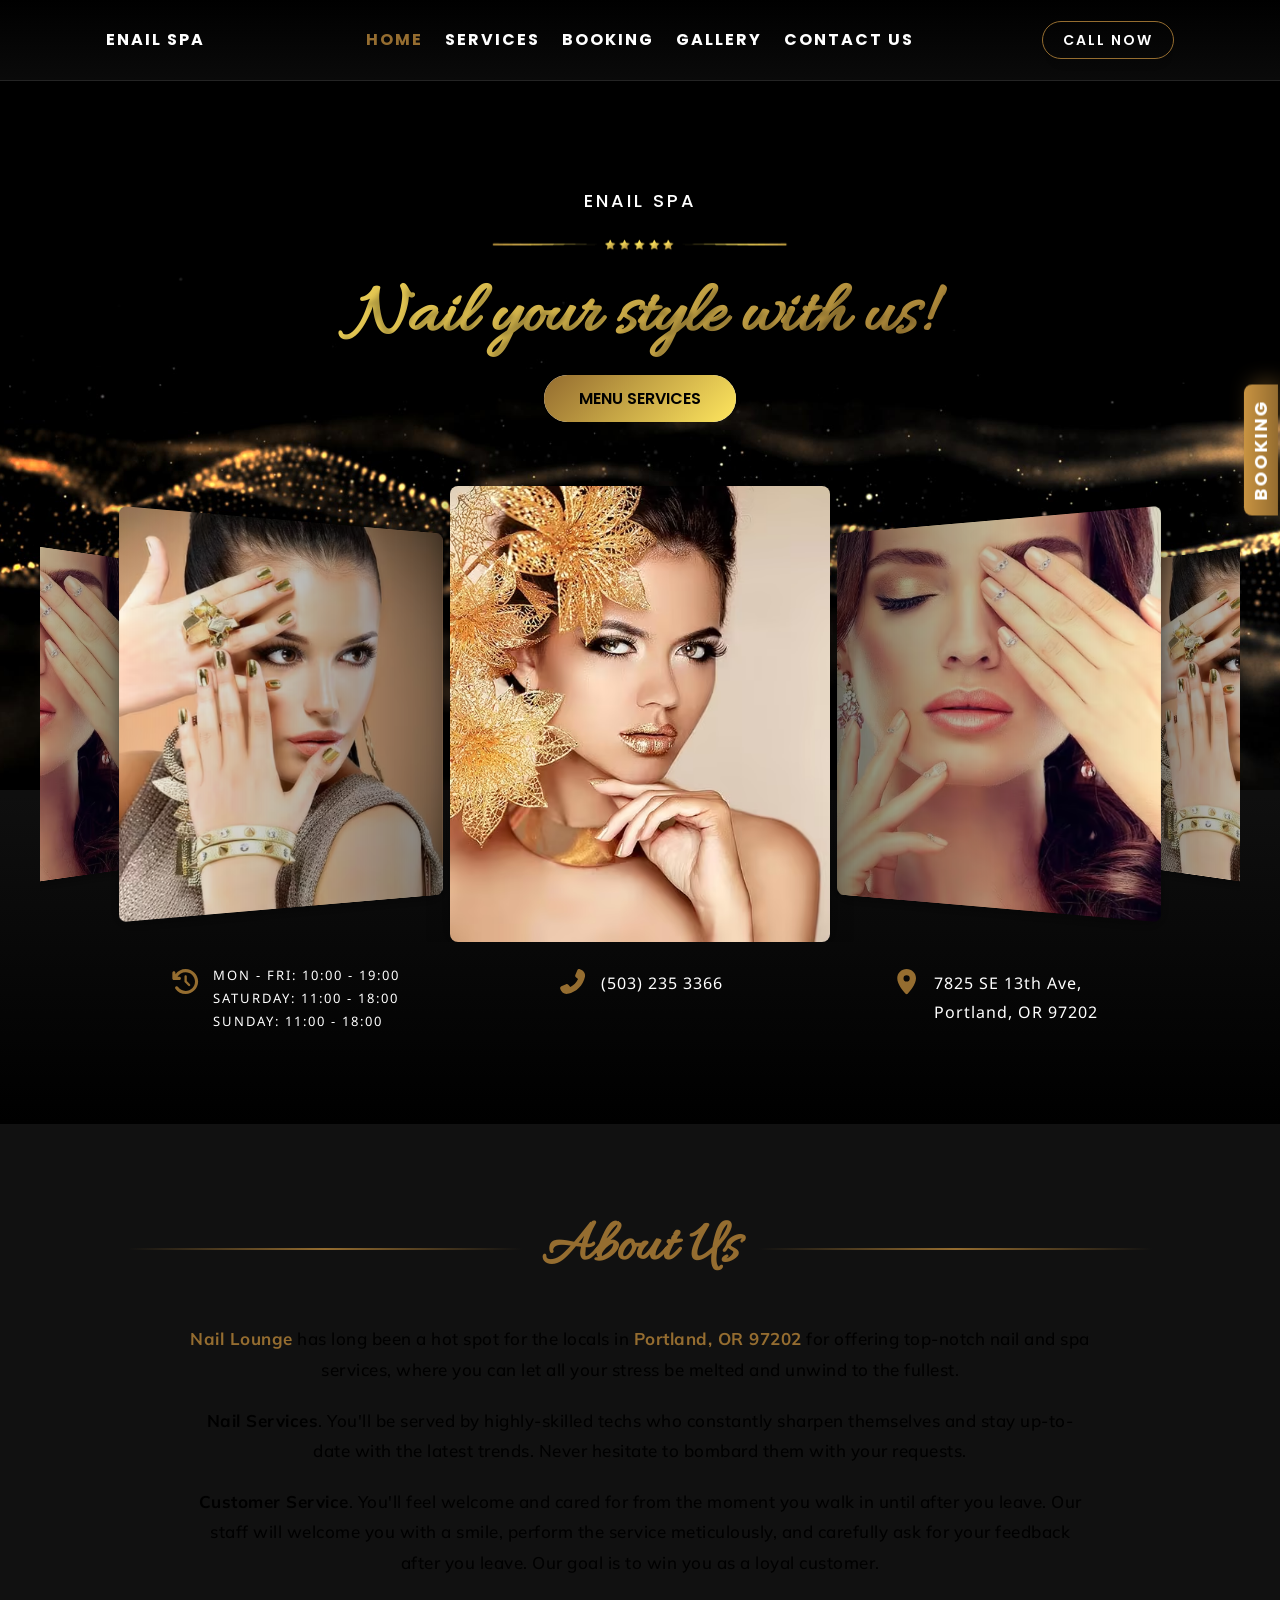
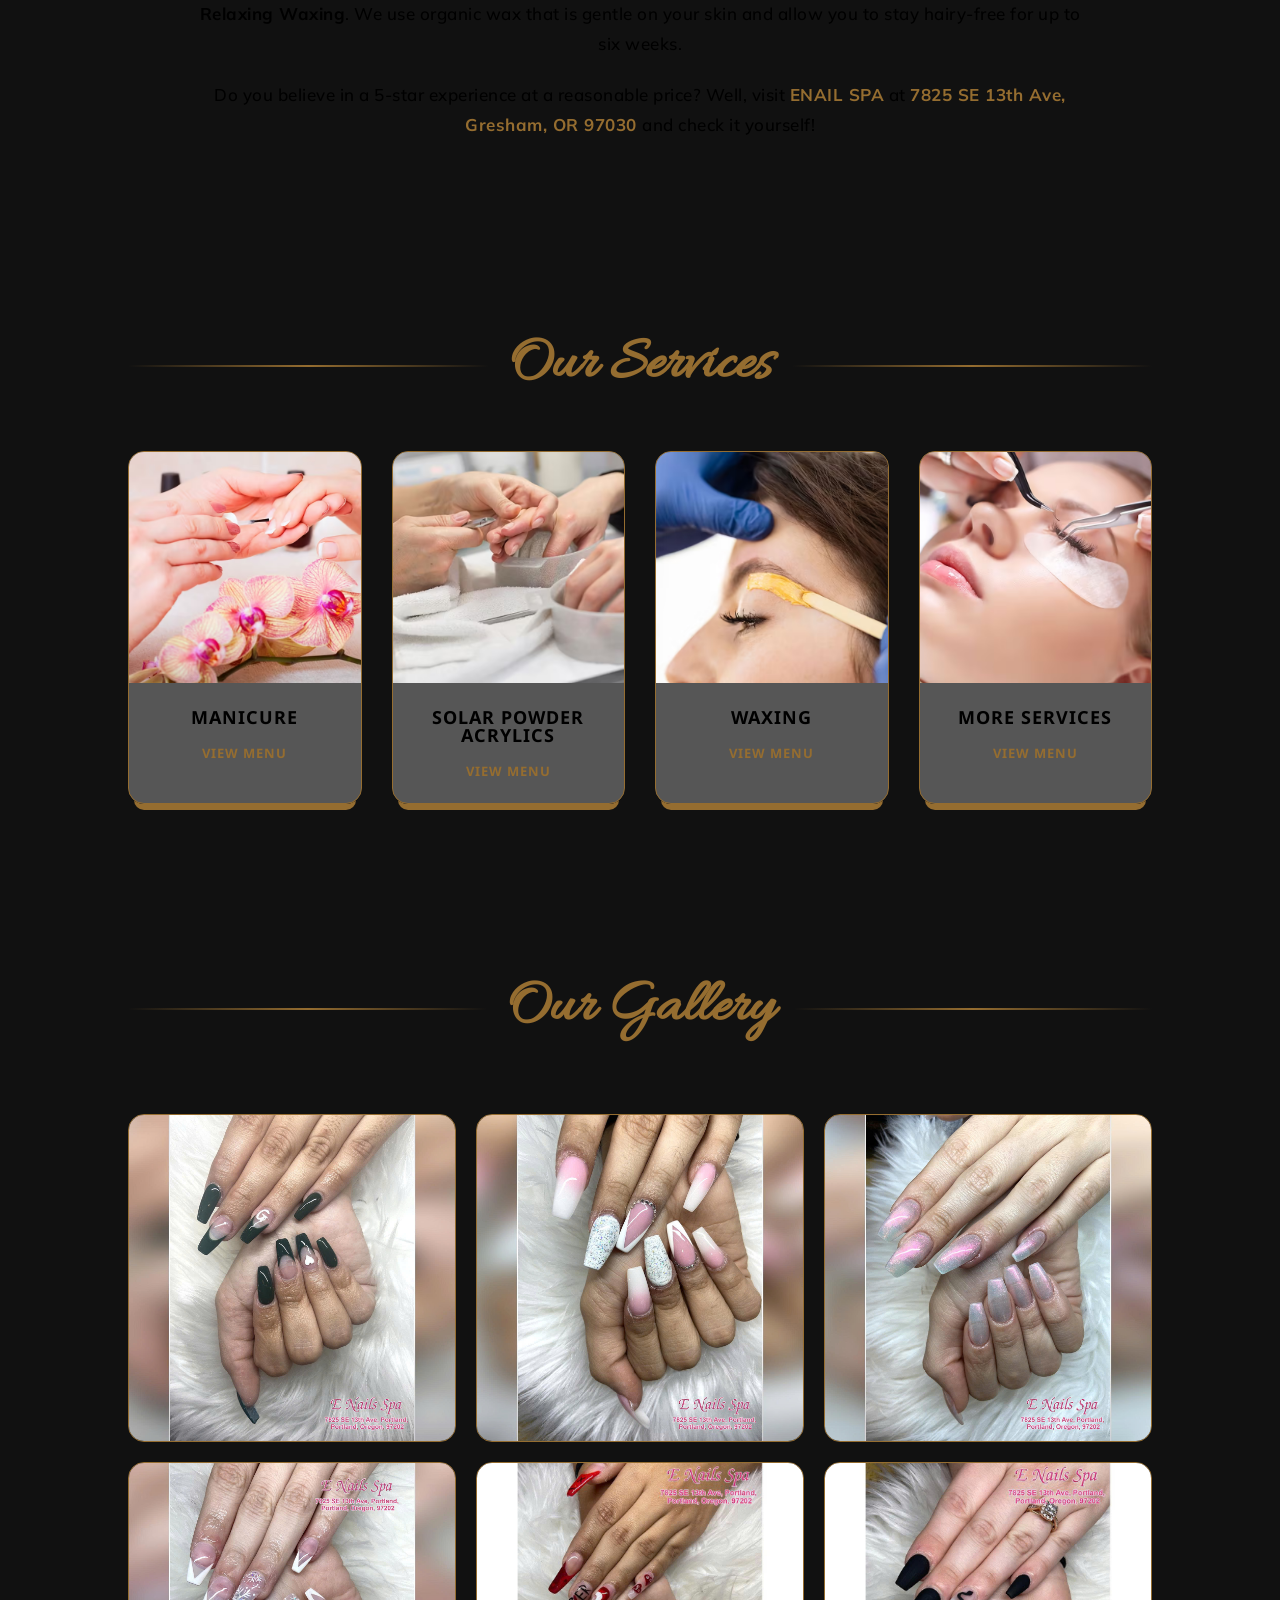
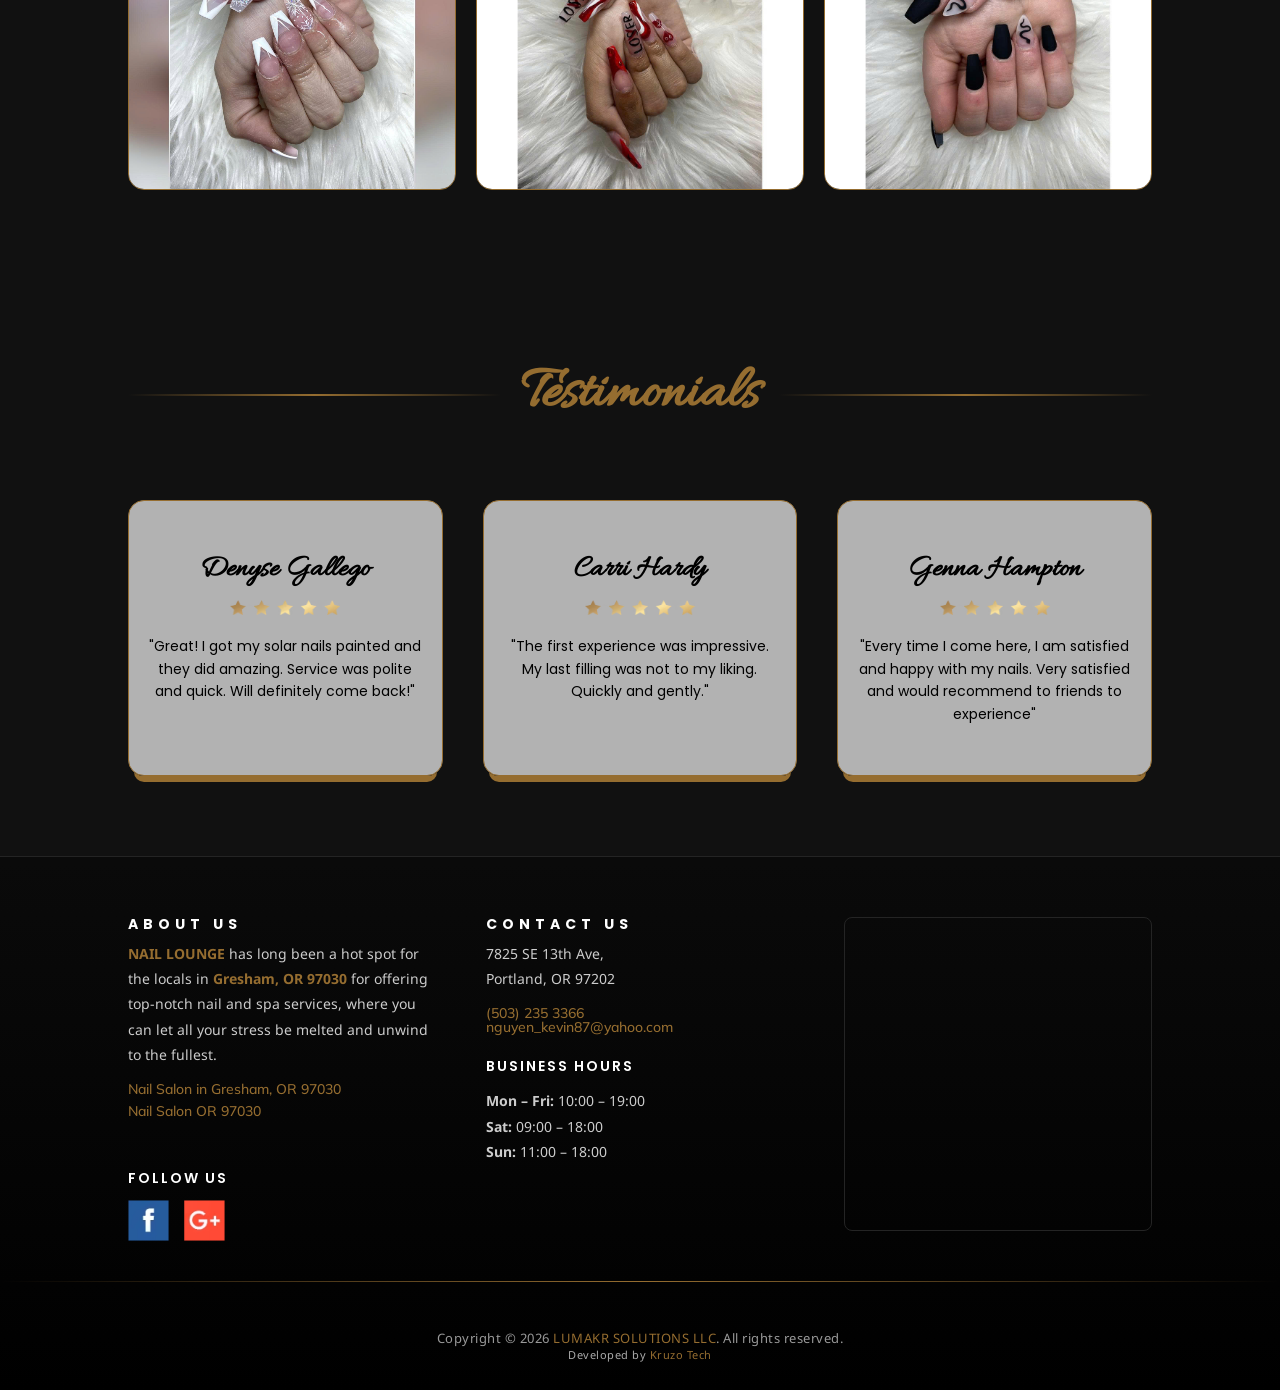
==== commit 9c171bd9: "change image, add link" ====
--- a/site/index.html
+++ b/site/index.html
@@ -2,6 +2,9 @@
 <html lang=en-US class=mdl-js style>
 <meta charset=utf-8>
 <link rel="stylesheet" href="css/home.css" />
+<link rel="prefetch" href="services.html">
+<link rel="prefetch" href="gallery.html">
+<link rel="prefetch" href="contact.html">
 <style>
     /* ── Hamburger: ẩn trên desktop, hiện trên mobile ── */
     .Header_mobileMenuBar__4RGZA {
@@ -27,20 +30,20 @@
 
 <meta http-equiv=x-ua-compatible content="ie=edge">
 <meta name=theme-color content=#956d30>
-<title>Home | NAIL LOUNGE</title>
-<meta name=description content="Welcome to NAIL LOUNGE - Best Nail Salon in Portland, OR 97202">
-<meta name=author content="NAIL LOUNGE">
-<meta name=keywords content="Best Nail salon, Nail Salon Gresham, Nail Lounge, nail services, manicure, pedicure">
+<title>Home | ENAIL SPA</title>
+<meta name=description content="Welcome to ENAIL SPA - Best Nail Salon in Portland, OR 97202">
+<meta name=author content="ENAIL SPA">
+<meta name=keywords content="Best Nail salon, Nail Salon Gresham, ENAIL SPA, nail services, manicure, pedicure">
 <meta name=robots content="index, follow">
 <meta name=googlebot content="index, follow, max-video-preview:-1, max-image-preview:large, max-snippet:-1">
-<meta property=og:title content="Nail Salon 97030 | NAIL LOUNGE | Portland, OR 97202">
+<meta property=og:title content="Nail Salon 97030 | ENAIL SPA | Portland, OR 97202">
 <meta property=og:description content="Best Nail Salon in Portland, OR 97202">
 <meta property=og:url content=index.html>
-<meta property=og:site_name content="NAIL LOUNGE">
+<meta property=og:site_name content="ENAIL SPA">
 <meta property=og:locale content=en_US>
 <meta property=og:type content=website>
 <meta name=twitter:card content=summary>
-<meta name=twitter:title content="Nail Salon 97030 | NAIL LOUNGE | Portland, OR 97202">
+<meta name=twitter:title content="Nail Salon 97030 | ENAIL SPA | Portland, OR 97202">
 <meta name=twitter:description content="Best Nail Salon in Portland, OR 97202">
 
 
@@ -59,7 +62,7 @@
         <div class=Header_headerContainer__tHTJm>
             <div class=Header_row__3Tanc>
                 <div class=Header_logoTitle__Uh0HR>
-                    <p class=Header_subLogotitle__2bTb4>NAIL LOUNGE</p>
+                    <p class=Header_subLogotitle__2bTb4>ENAIL SPA</p>
                 </div>
                 <div class=Header_menuColumn__2LNOf><button class="Header_mobileMenuBar__4RGZA"
                         aria-label="Toggle menu">☰</button>
@@ -85,14 +88,14 @@
             <nav style="padding:20px 0">
                 <ul style="list-style:none;margin:0;padding:0;text-align:center">
                     <li style="padding:12px 0"><a href="index.html"
-                            style="color:#fff;text-decoration:none;font-size:16px;letter-spacing:2px;font-family:Poppins,sans-serif;font-weight:600">HOME</a>
+                            style="color:#956d30;text-decoration:none;font-size:16px;letter-spacing:2px;font-family:Poppins,sans-serif;font-weight:600">HOME</a>
                     </li>
                     <li style="padding:12px 0"><a href="services.html"
                             style="color:#fff;text-decoration:none;font-size:16px;letter-spacing:2px;font-family:Poppins,sans-serif;font-weight:600">SERVICES</a>
                     </li>
                     <li style="padding:12px 0"><a href="https://www.lldtek.org/salon/appt/VDFKZk1URTJNamc9"
                             target="_blank" rel="noopener noreferrer"
-                            style="color:#956d30;text-decoration:none;font-size:16px;letter-spacing:2px;font-family:Poppins,sans-serif;font-weight:600">BOOKING</a>
+                            style="color:#fff;text-decoration:none;font-size:16px;letter-spacing:2px;font-family:Poppins,sans-serif;font-weight:600">BOOKING</a>
                     </li>
                     <li style="padding:12px 0"><a href="gallery.html"
                             style="color:#fff;text-decoration:none;font-size:16px;letter-spacing:2px;font-family:Poppins,sans-serif;font-weight:600">GALLERY</a>
@@ -107,7 +110,7 @@
             <div class=Hero_heroRow__ti1MQ>
                 <div class=Hero_content__WDVga>
                     <div class=Hero_textCenter__qr11P>
-                        <p class=Hero_subtitle__WCdI_>NAIL LOUNGE</p><img alt=Divider loading=lazy width=300 height=20
+                        <p class=Hero_subtitle__WCdI_>ENAIL SPA</p><img alt=Divider loading=lazy width=300 height=20
                             decoding=async data-nimg=1 class=Hero_dividerImage__Or0eE style=color:transparent
                             src="images/home/shared/divider.avif">
                         <h1 class=Hero_title__h4PJ2>Nail your style with us!</h1>
@@ -238,7 +241,7 @@
                     <p class=About_paragraph__8xOyj><strong>Relaxing Waxing</strong>. We use organic wax that is gentle
                         on your skin and allow you to stay hairy-free for up to six weeks.
                     <p class=About_paragraph__8xOyj>Do you believe in a 5-star experience at a reasonable price? Well,
-                        visit <a href=index.html class=About_link___ZYbW>Nail Lounge</a> at <a href=index.html
+                        visit <a href=index.html class=About_link___ZYbW>ENAIL SPA</a> at <a href=index.html
                             class=About_link___ZYbW>7825 SE 13th Ave, Gresham, OR
                             97030 </a> and check it yourself!</p>
                 </div>
@@ -298,37 +301,37 @@
                     <div class="Gallery_galleryItem__9URvP Gallery_largeItem__pTKUL"><img alt="Gallery image 1"
                             loading=lazy width=600 height=500 decoding=async data-nimg=1
                             class=Gallery_galleryImage__EDlly style=color:transparent
-                            src="images/home/gallery-preview/preview-1.avif"><a href=gallery.html
+                            src="images/home/gallery-preview/gallery-1.jpg"><a href=gallery.html
                             class=Gallery_moreGalleryOverlay__x_f6G><span class=Gallery_overlayText__rL6ni>More
                                 Gallery</span></a></div>
                     <div class="Gallery_galleryItem__9URvP Gallery_smallItem__JB2qn"><img alt="Gallery image 2"
                             loading=lazy width=300 height=300 decoding=async data-nimg=1
                             class=Gallery_galleryImage__EDlly style=color:transparent
-                            src="images/home/gallery-preview/preview-2.avif"><a href=gallery.html
+                            src="images/home/gallery-preview/gallery-2.jpg"><a href=gallery.html
                             class=Gallery_moreGalleryOverlay__x_f6G><span class=Gallery_overlayText__rL6ni>More
                                 Gallery</span></a></div>
                     <div class="Gallery_galleryItem__9URvP Gallery_smallItem__JB2qn"><img alt="Gallery image 3"
                             loading=lazy width=300 height=300 decoding=async data-nimg=1
                             class=Gallery_galleryImage__EDlly style=color:transparent
-                            src="images/home/gallery-preview/preview-3.avif"><a href=gallery.html
+                            src="images/home/gallery-preview/gallery-3.jpg"><a href=gallery.html
                             class=Gallery_moreGalleryOverlay__x_f6G><span class=Gallery_overlayText__rL6ni>More
                                 Gallery</span></a></div>
                     <div class="Gallery_galleryItem__9URvP Gallery_smallItem__JB2qn"><img alt="Gallery image 4"
                             loading=lazy width=300 height=300 decoding=async data-nimg=1
                             class=Gallery_galleryImage__EDlly style=color:transparent
-                            src="images/home/gallery-preview/preview-4.avif"><a href=gallery.html
+                            src="images/home/gallery-preview/gallery-8.jpg"><a href=gallery.html
                             class=Gallery_moreGalleryOverlay__x_f6G><span class=Gallery_overlayText__rL6ni>More
                                 Gallery</span></a></div>
                     <div class="Gallery_galleryItem__9URvP Gallery_smallItem__JB2qn"><img alt="Gallery image 5"
                             loading=lazy width=300 height=300 decoding=async data-nimg=1
                             class=Gallery_galleryImage__EDlly style=color:transparent
-                            src="images/home/gallery-preview/preview-5.avif"><a href=gallery.html
+                            src="images/home/gallery-preview/gallery-5.jpg"><a href=gallery.html
                             class=Gallery_moreGalleryOverlay__x_f6G><span class=Gallery_overlayText__rL6ni>More
                                 Gallery</span></a></div>
                     <div class="Gallery_galleryItem__9URvP Gallery_smallItem__JB2qn"><img alt="Gallery image 6"
                             loading=lazy width=300 height=300 decoding=async data-nimg=1
                             class=Gallery_galleryImage__EDlly style=color:transparent
-                            src="images/home/gallery-preview/preview-6.avif"><a href=gallery.html
+                            src="images/home/gallery-preview/gallery-6.jpg"><a href=gallery.html
                             class=Gallery_moreGalleryOverlay__x_f6G><span class=Gallery_overlayText__rL6ni>More
                                 Gallery</span></a></div>
                 </div>
@@ -417,7 +420,7 @@
                 </div>
                 <div class=Footer_footerColumn__kGECR>
                     <div class=Footer_mapContainer__PXik7><iframe
-                            src="https://maps.google.com/maps?q=Nail+Lounge+2107+NE+Burnside+Rd+Gresham+OR+97030&output=embed&hl=en"
+                            src="https://www.google.com/maps/embed?pb=!1m18!1m12!1m3!1d1482.836208737318!2d-122.65325779999999!3d45.4682081!2m3!1f0!2f0!3f0!3m2!1i1024!2i768!4f13.1!3m3!1m2!1s0x54950ac349e6ac53%3A0x8cd4692bc27347a1!2sENAILS%20SPA!5e1!3m2!1svi!2s!4v1776964816751!5m2!1svi!2s"
                             width="100%" height="310" style="border:0" allowfullscreen="" loading="lazy"
                             referrerpolicy="no-referrer-when-downgrade"></iframe>
                     </div>
@@ -428,6 +431,7 @@
         <div class=Footer_copyright__j4atB>
             <p>Copyright © 2026 <a class=Footer_link__TBOP7 href=index.html>LUMAKR SOLUTIONS LLC</a>.
                 All rights reserved.</p>
+            <p style="font-size:11px;color:#aaa;margin-top:4px">Developed by <a href="https://kruzo.tech" target="_blank" rel="noopener noreferrer" style="color:#956d30;text-decoration:none">Kruzo Tech</a></p>
         </div>
         </div>
     </footer><next-route-announcer style=position:absolute><template shadowrootmode=open>
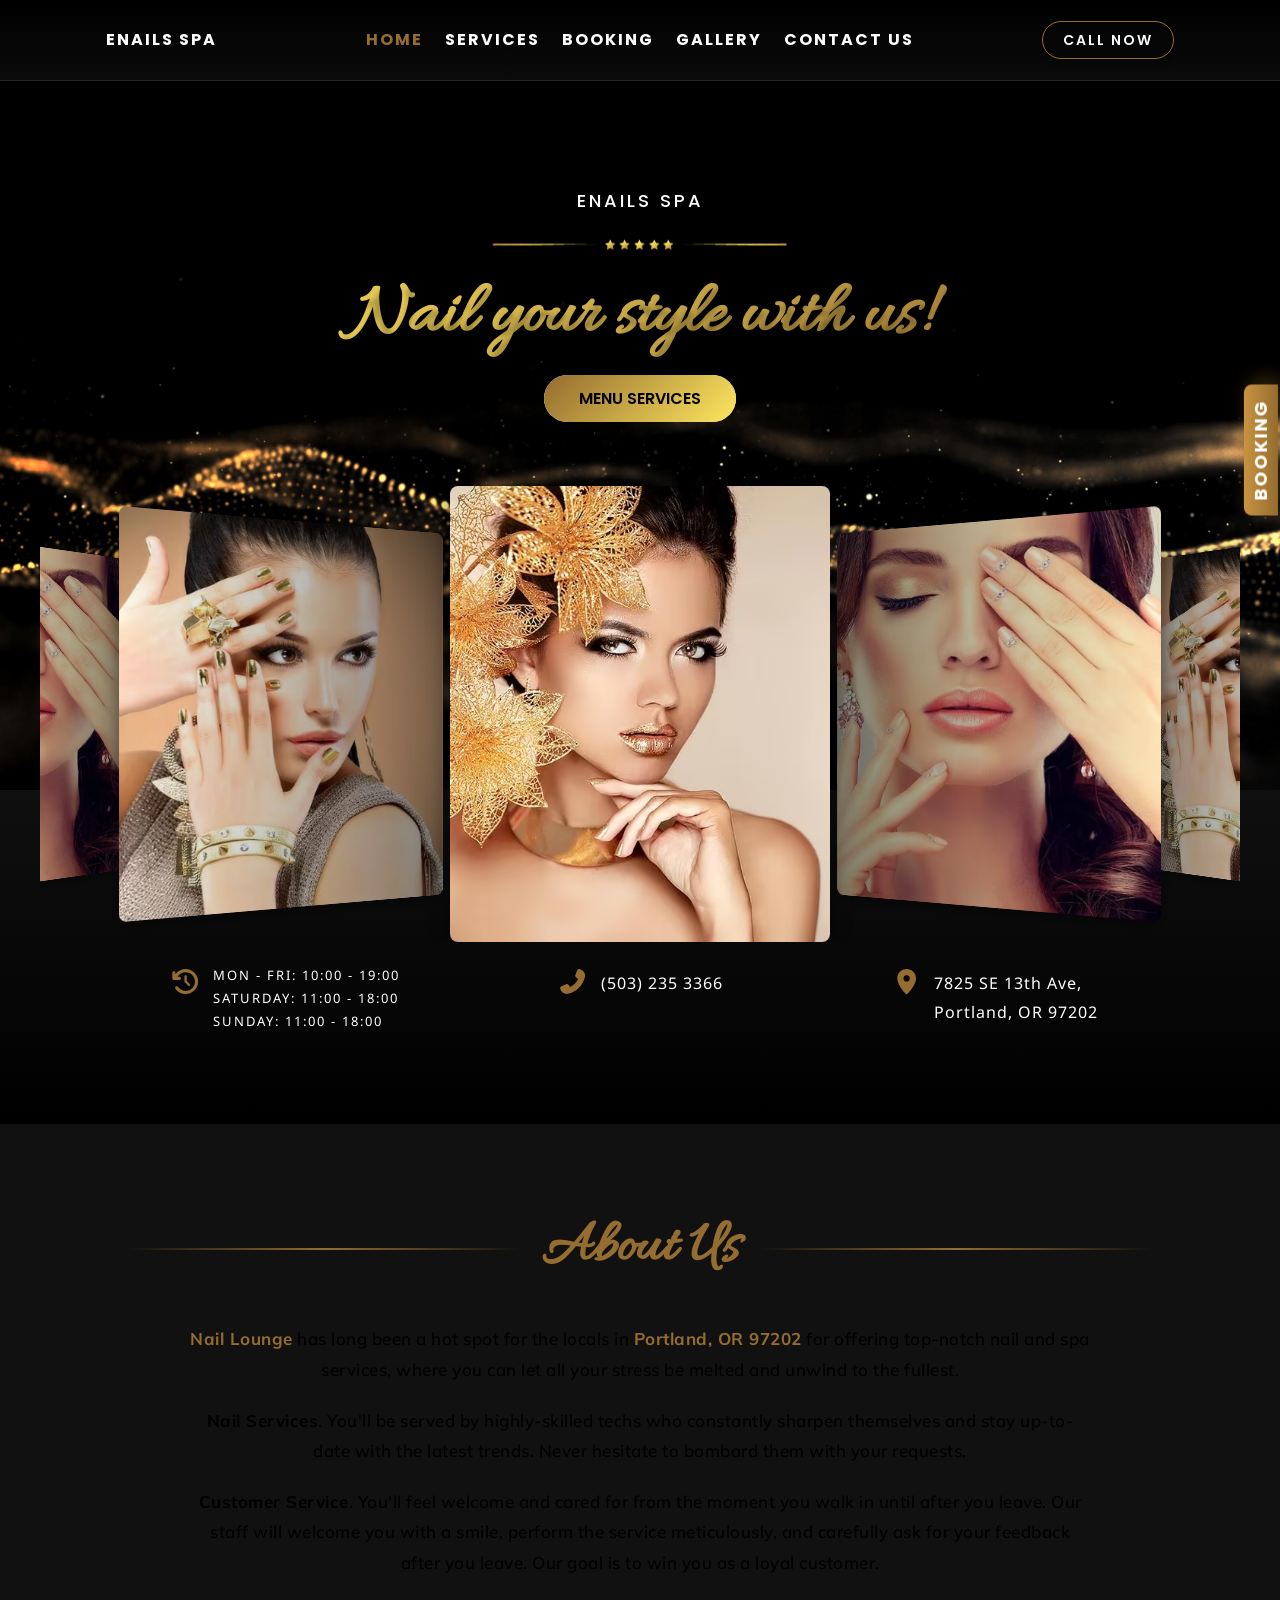
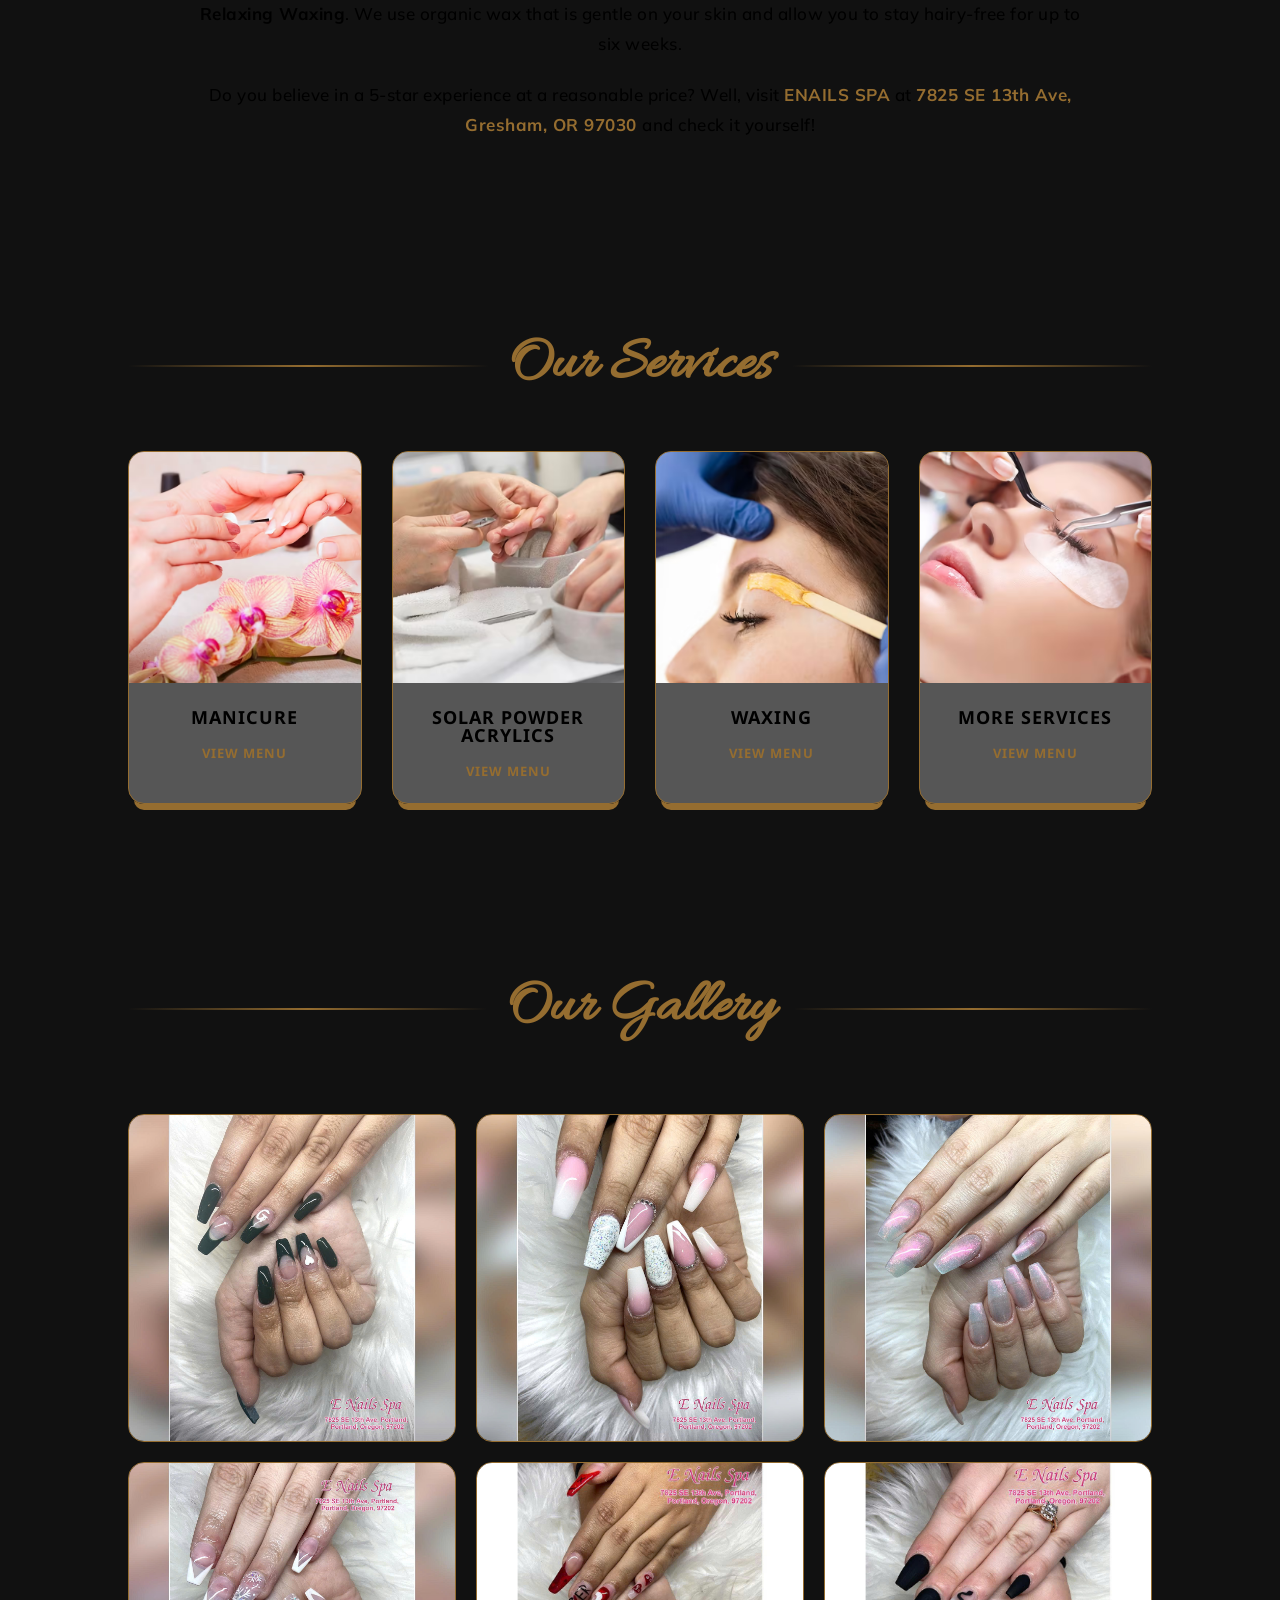
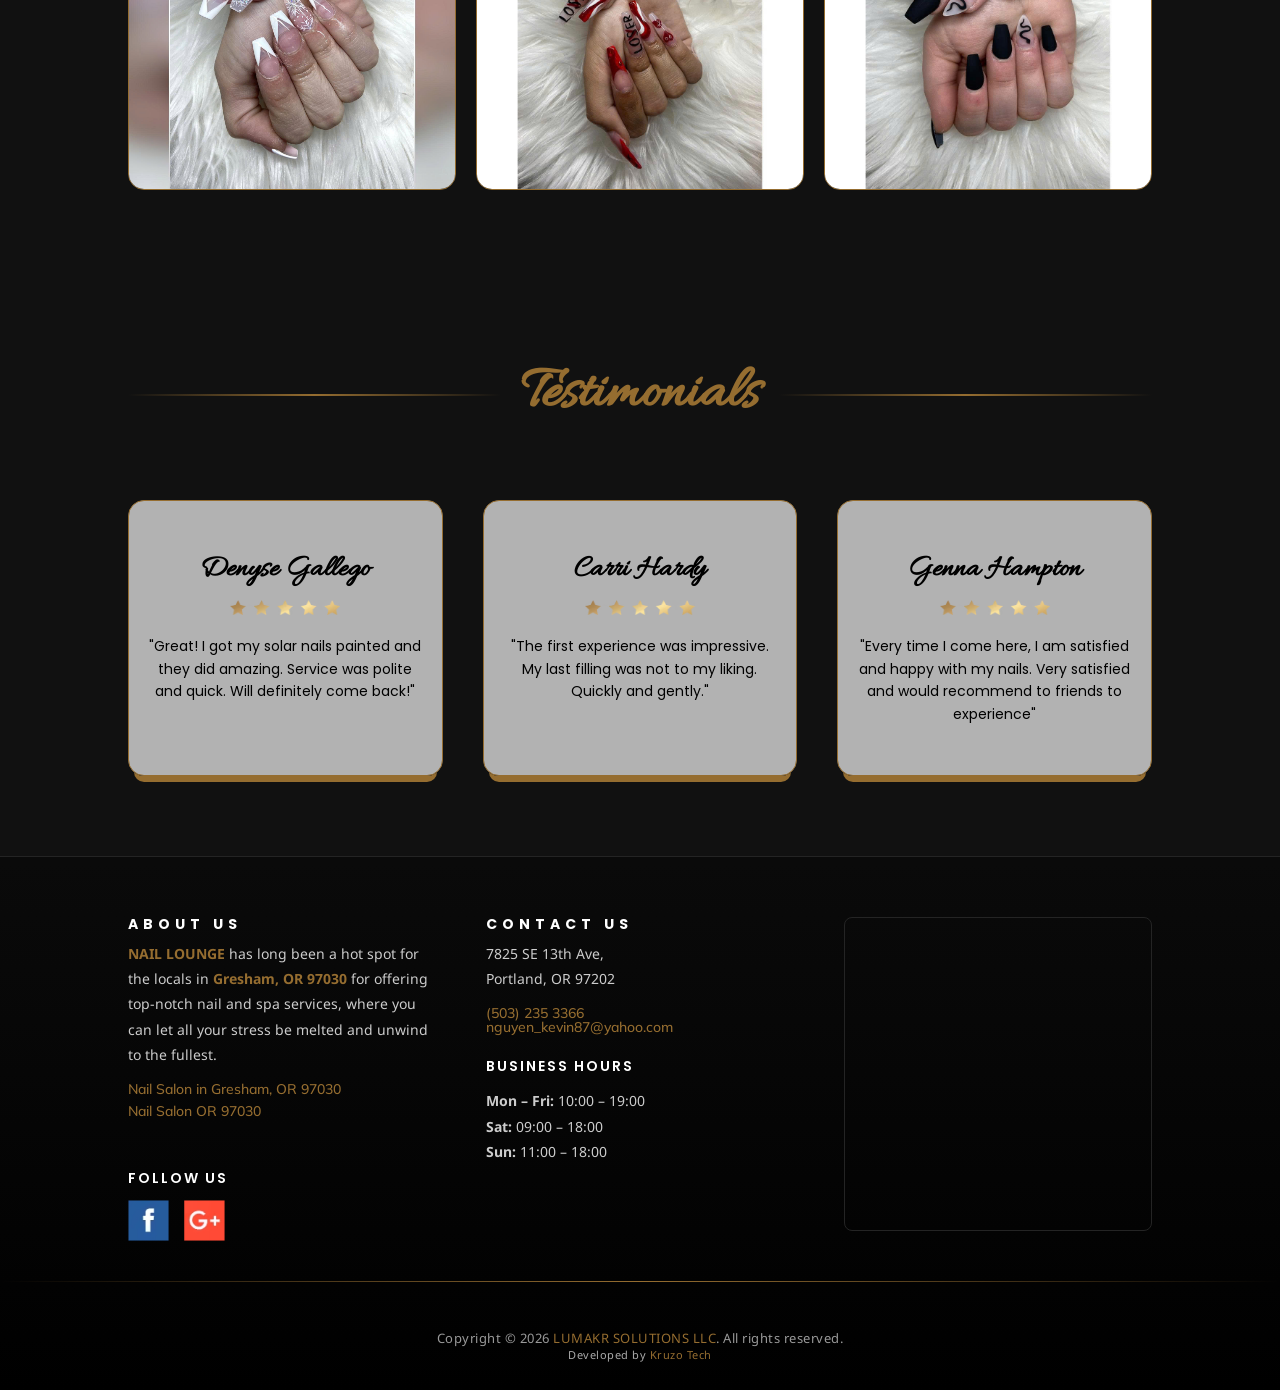
==== commit c417cd53: "change enail to enails" ====
--- a/site/index.html
+++ b/site/index.html
@@ -30,20 +30,20 @@
 
 <meta http-equiv=x-ua-compatible content="ie=edge">
 <meta name=theme-color content=#956d30>
-<title>Home | ENAIL SPA</title>
-<meta name=description content="Welcome to ENAIL SPA - Best Nail Salon in Portland, OR 97202">
-<meta name=author content="ENAIL SPA">
-<meta name=keywords content="Best Nail salon, Nail Salon Gresham, ENAIL SPA, nail services, manicure, pedicure">
+<title>Home | ENAILS SPA</title>
+<meta name=description content="Welcome to ENAILS SPA - Best Nail Salon in Portland, OR 97202">
+<meta name=author content="ENAILS SPA">
+<meta name=keywords content="Best Nail salon, Nail Salon Gresham, ENAILS SPA, nail services, manicure, pedicure">
 <meta name=robots content="index, follow">
 <meta name=googlebot content="index, follow, max-video-preview:-1, max-image-preview:large, max-snippet:-1">
-<meta property=og:title content="Nail Salon 97030 | ENAIL SPA | Portland, OR 97202">
+<meta property=og:title content="Nail Salon 97030 | ENAILS SPA | Portland, OR 97202">
 <meta property=og:description content="Best Nail Salon in Portland, OR 97202">
 <meta property=og:url content=index.html>
-<meta property=og:site_name content="ENAIL SPA">
+<meta property=og:site_name content="ENAILS SPA">
 <meta property=og:locale content=en_US>
 <meta property=og:type content=website>
 <meta name=twitter:card content=summary>
-<meta name=twitter:title content="Nail Salon 97030 | ENAIL SPA | Portland, OR 97202">
+<meta name=twitter:title content="Nail Salon 97030 | ENAILS SPA | Portland, OR 97202">
 <meta name=twitter:description content="Best Nail Salon in Portland, OR 97202">
 
 
@@ -62,7 +62,7 @@
         <div class=Header_headerContainer__tHTJm>
             <div class=Header_row__3Tanc>
                 <div class=Header_logoTitle__Uh0HR>
-                    <p class=Header_subLogotitle__2bTb4>ENAIL SPA</p>
+                    <p class=Header_subLogotitle__2bTb4>ENAILS SPA</p>
                 </div>
                 <div class=Header_menuColumn__2LNOf><button class="Header_mobileMenuBar__4RGZA"
                         aria-label="Toggle menu">☰</button>
@@ -110,7 +110,7 @@
             <div class=Hero_heroRow__ti1MQ>
                 <div class=Hero_content__WDVga>
                     <div class=Hero_textCenter__qr11P>
-                        <p class=Hero_subtitle__WCdI_>ENAIL SPA</p><img alt=Divider loading=lazy width=300 height=20
+                        <p class=Hero_subtitle__WCdI_>ENAILS SPA</p><img alt=Divider loading=lazy width=300 height=20
                             decoding=async data-nimg=1 class=Hero_dividerImage__Or0eE style=color:transparent
                             src="images/home/shared/divider.avif">
                         <h1 class=Hero_title__h4PJ2>Nail your style with us!</h1>
@@ -241,7 +241,7 @@
                     <p class=About_paragraph__8xOyj><strong>Relaxing Waxing</strong>. We use organic wax that is gentle
                         on your skin and allow you to stay hairy-free for up to six weeks.
                     <p class=About_paragraph__8xOyj>Do you believe in a 5-star experience at a reasonable price? Well,
-                        visit <a href=index.html class=About_link___ZYbW>ENAIL SPA</a> at <a href=index.html
+                        visit <a href=index.html class=About_link___ZYbW>ENAILS SPA</a> at <a href=index.html
                             class=About_link___ZYbW>7825 SE 13th Ave, Gresham, OR
                             97030 </a> and check it yourself!</p>
                 </div>
@@ -431,7 +431,9 @@
         <div class=Footer_copyright__j4atB>
             <p>Copyright © 2026 <a class=Footer_link__TBOP7 href=index.html>LUMAKR SOLUTIONS LLC</a>.
                 All rights reserved.</p>
-            <p style="font-size:11px;color:#aaa;margin-top:4px">Developed by <a href="https://kruzo.tech" target="_blank" rel="noopener noreferrer" style="color:#956d30;text-decoration:none">Kruzo Tech</a></p>
+            <p style="font-size:11px;color:#aaa;margin-top:4px">Developed by <a href="https://kruzo.tech"
+                    target="_blank" rel="noopener noreferrer" style="color:#956d30;text-decoration:none">Kruzo Tech</a>
+            </p>
         </div>
         </div>
     </footer><next-route-announcer style=position:absolute><template shadowrootmode=open>
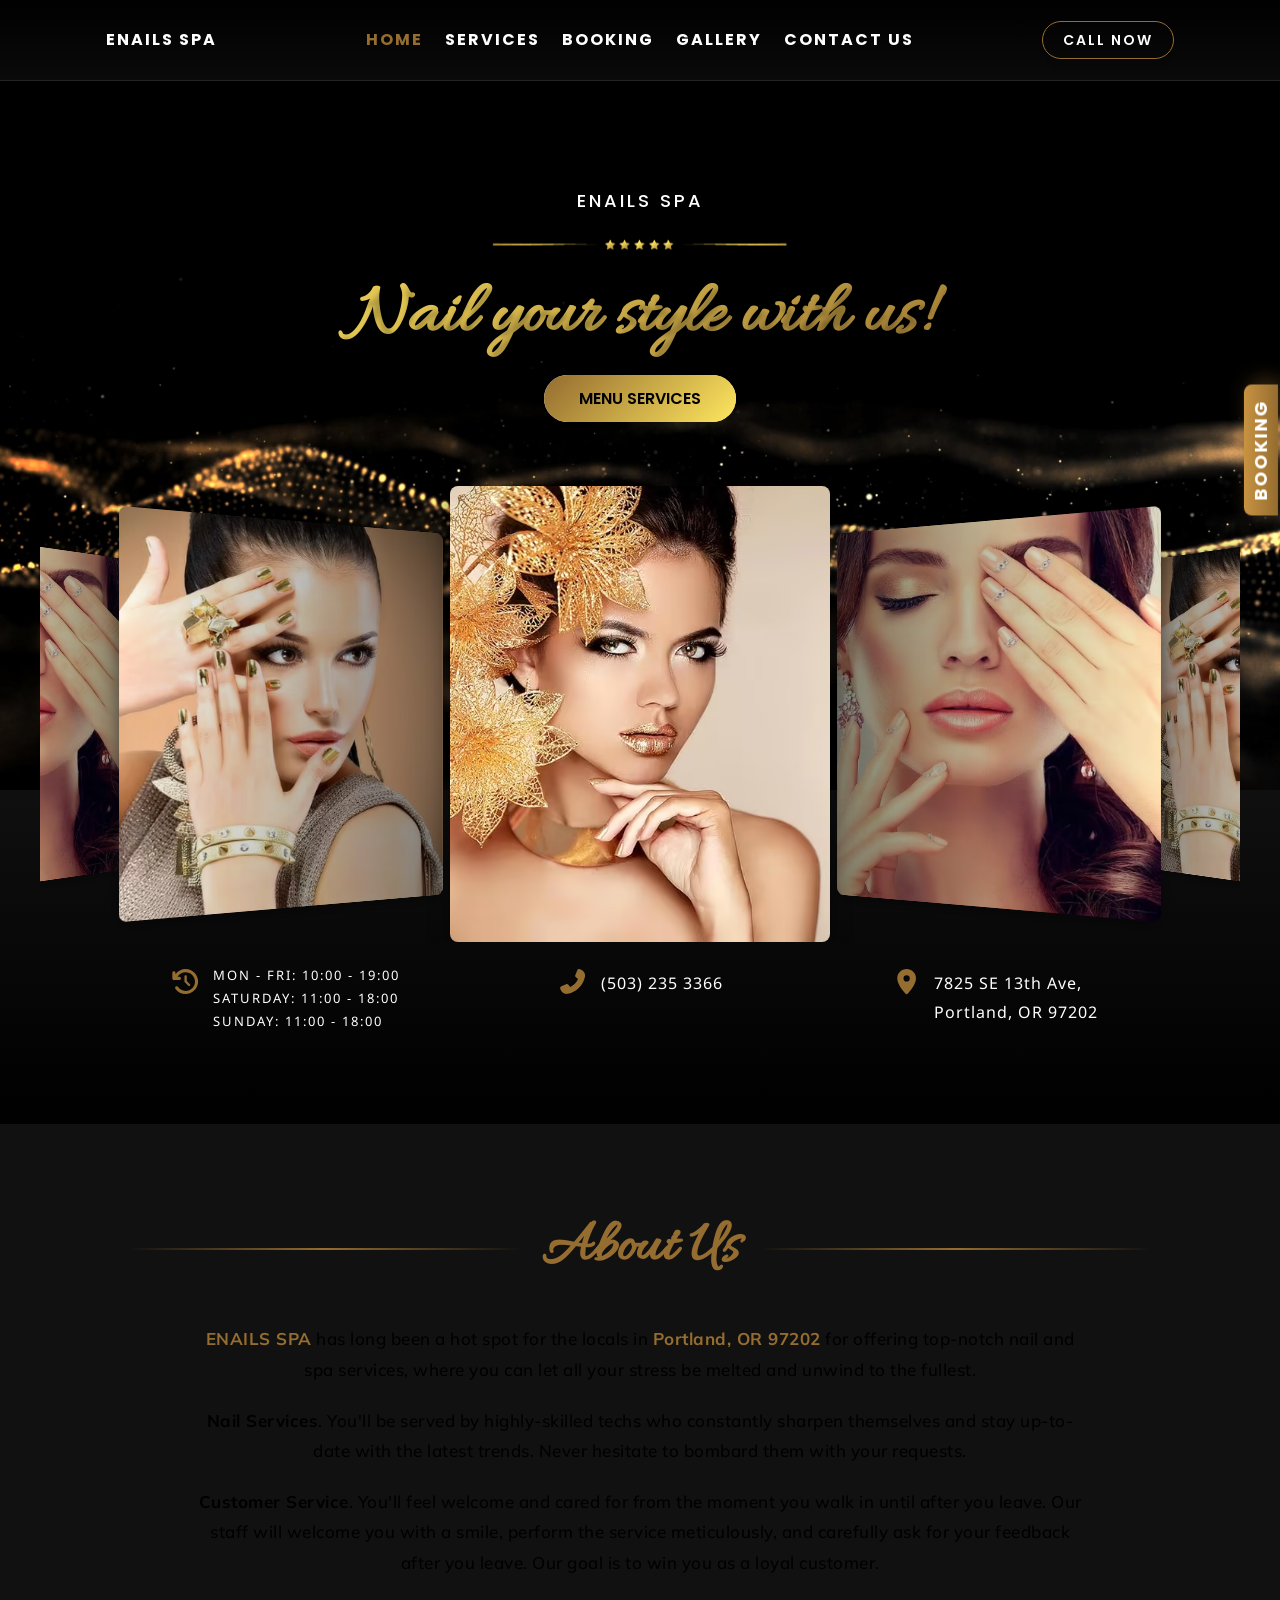
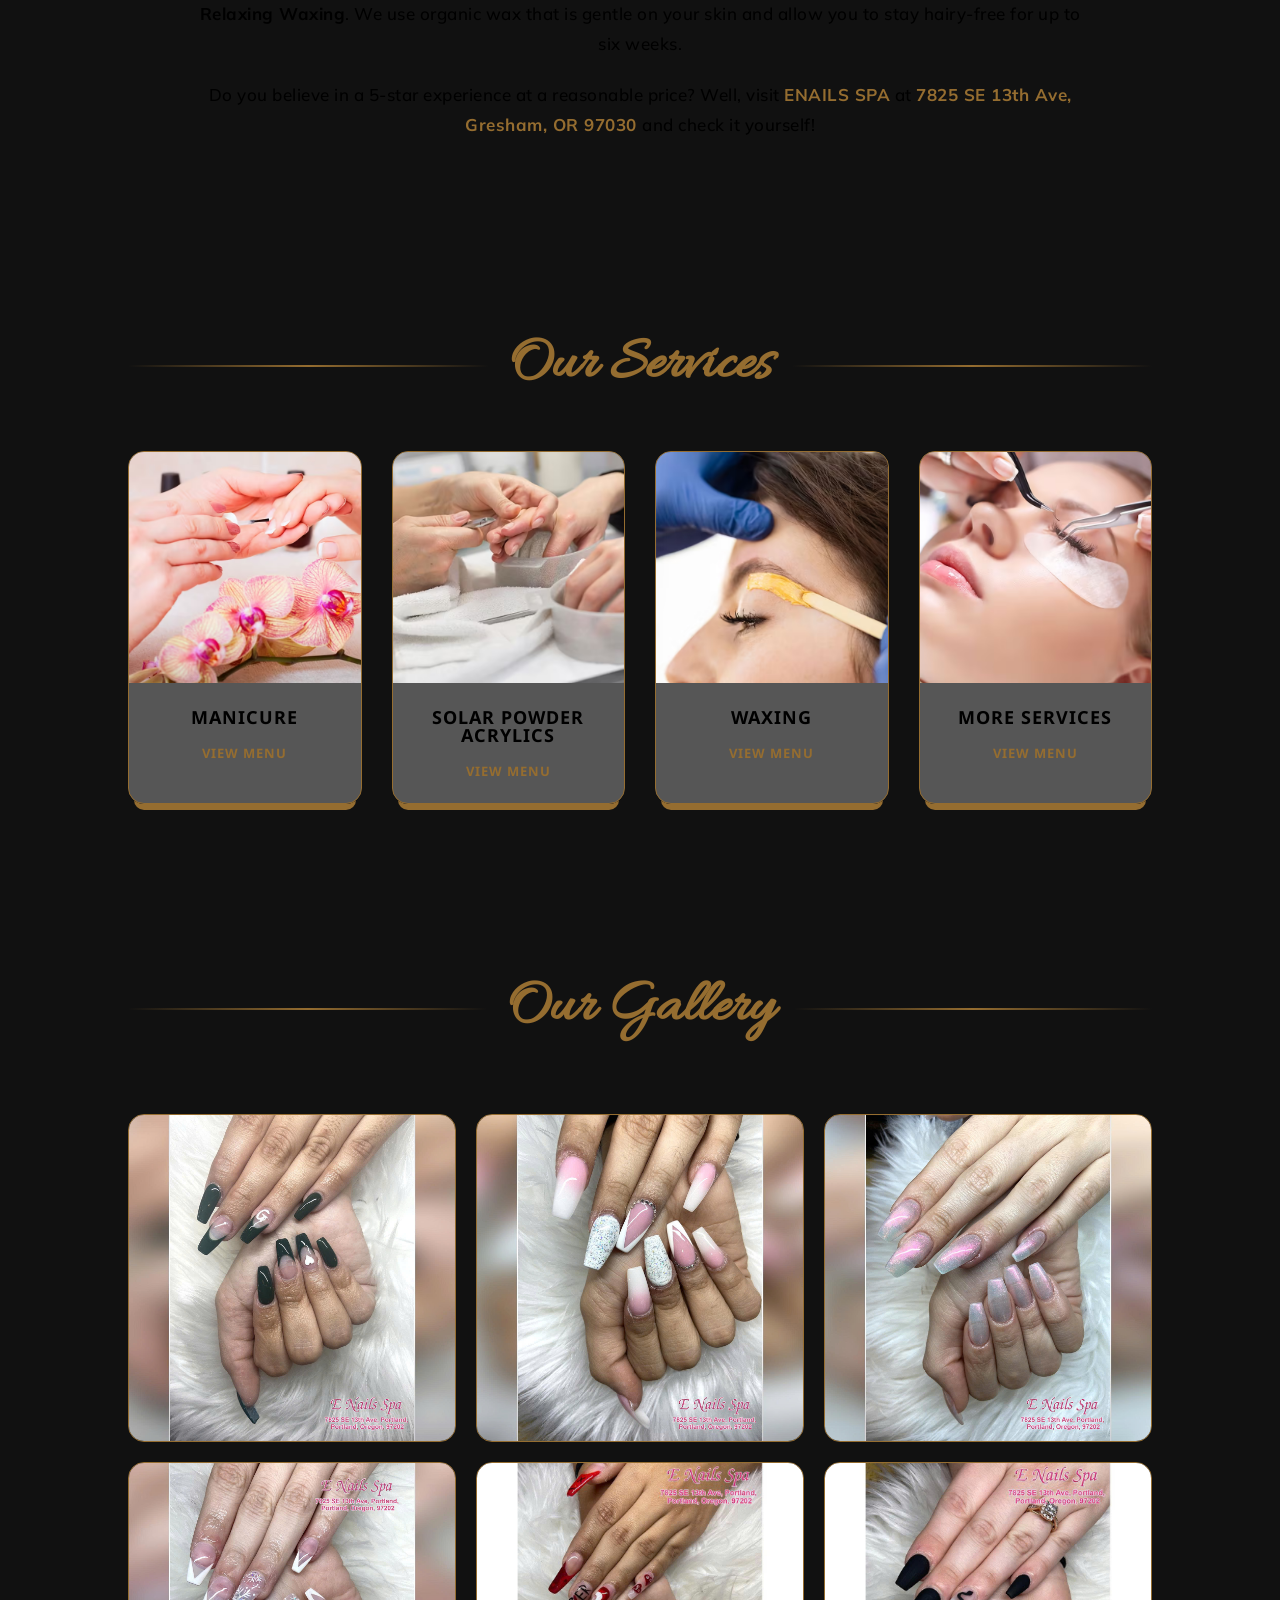
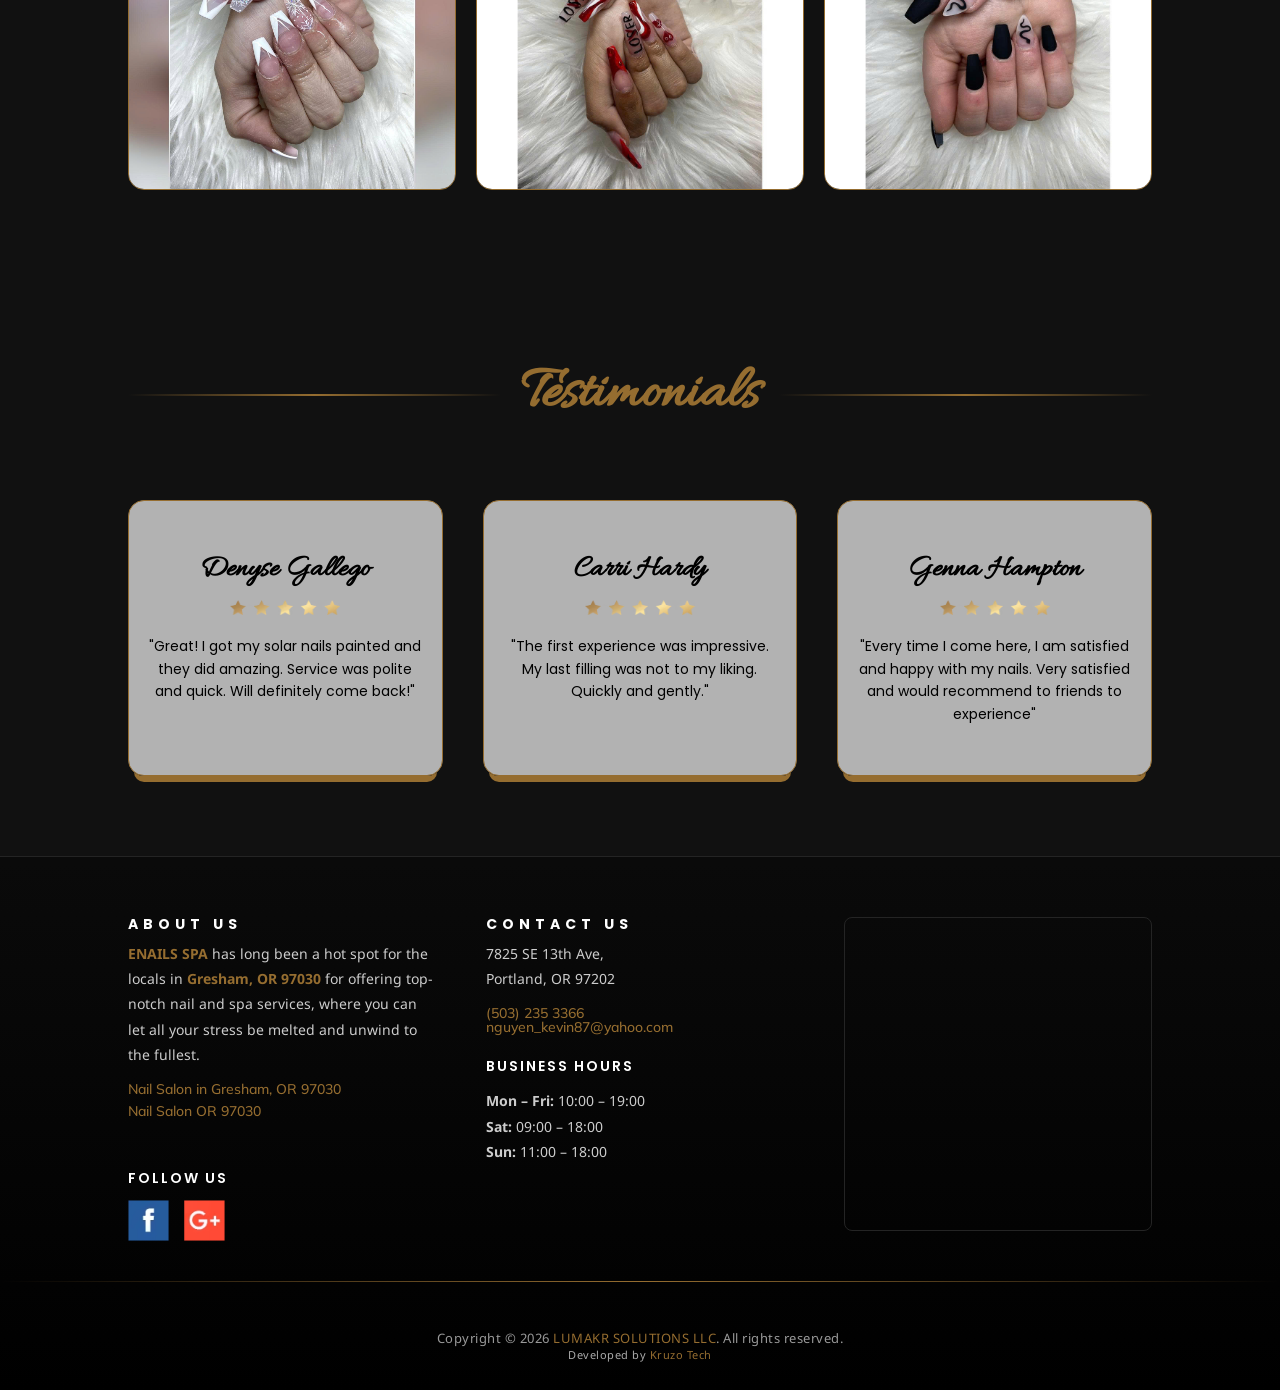
==== commit d0263676: "change shop name" ====
--- a/site/index.html
+++ b/site/index.html
@@ -227,8 +227,7 @@
                     <div class=About_dividerAfter__S3n1m></div>
                 </div>
                 <div class=About_contentWrapper__KxWSE>
-                    <p class=About_paragraph__8xOyj><a href=index.html class=About_link___ZYbW>Nail
-                            Lounge</a> has long been a hot spot for the locals in <a href=index.html
+                    <p class=About_paragraph__8xOyj><a href=index.html class=About_link___ZYbW>ENAILS SPA</a> has long been a hot spot for the locals in <a href=index.html
                             class=About_link___ZYbW><strong>Portland, OR 97202</strong></a> for offering top-notch nail
                         and spa services, where you can let all your stress be melted and unwind to the fullest.
                     <p class=About_paragraph__8xOyj><strong>Nail Services</strong>. You'll be served by highly-skilled
@@ -387,8 +386,7 @@
             <div class=Footer_footerGrid__K31Dz>
                 <div class=Footer_footerColumn__kGECR>
                     <h3 class=Footer_columnTitle__WcnMX>About us</h3>
-                    <p class=Footer_description__0Aa9w><a class=Footer_link__TBOP7 href=index.html><strong>NAIL
-                                LOUNGE</strong></a> has long been a hot
+                    <p class=Footer_description__0Aa9w><a class=Footer_link__TBOP7 href=index.html><strong>ENAILS SPA</strong></a> has long been a hot
                         spot for the locals in <a class=Footer_link__TBOP7 href=index.html><strong>Gresham, OR
                                 97030</strong></a> for offering
                         top-notch nail and spa services, where you can let all your stress be melted and unwind to the
